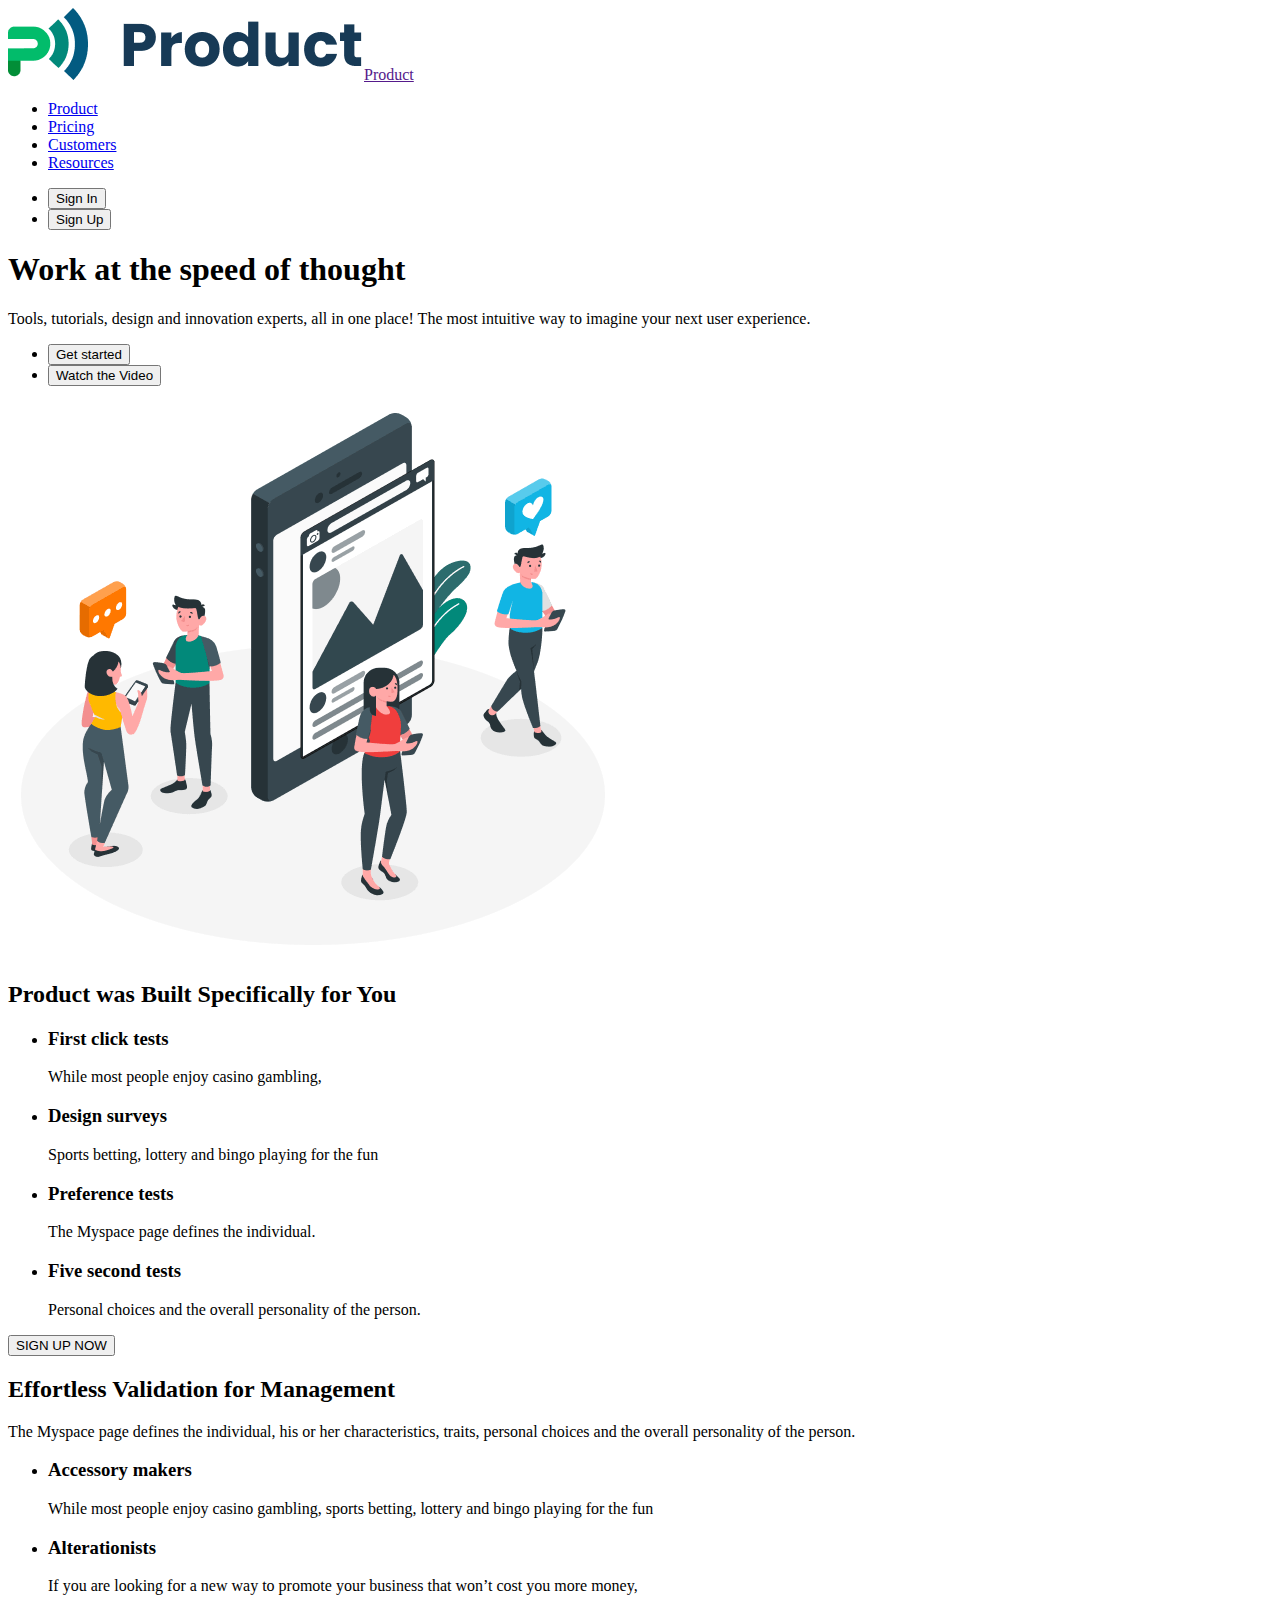
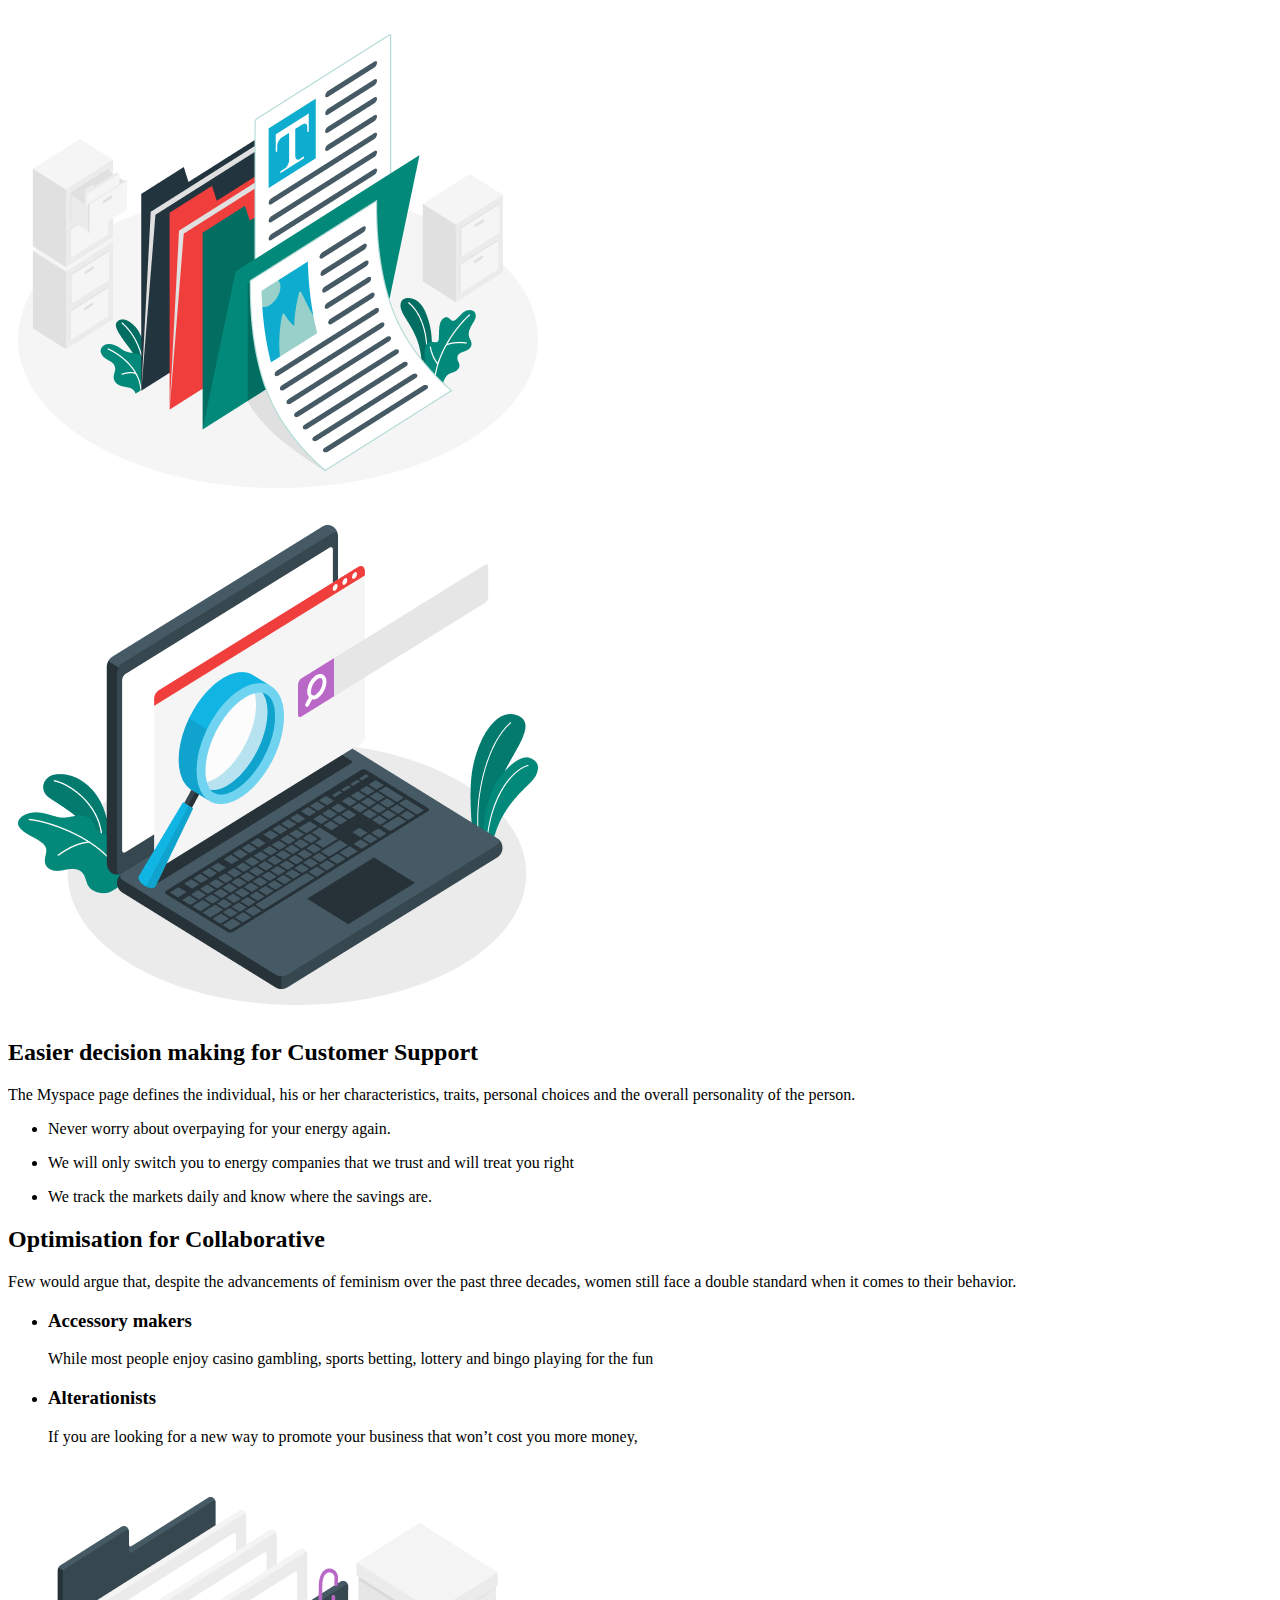
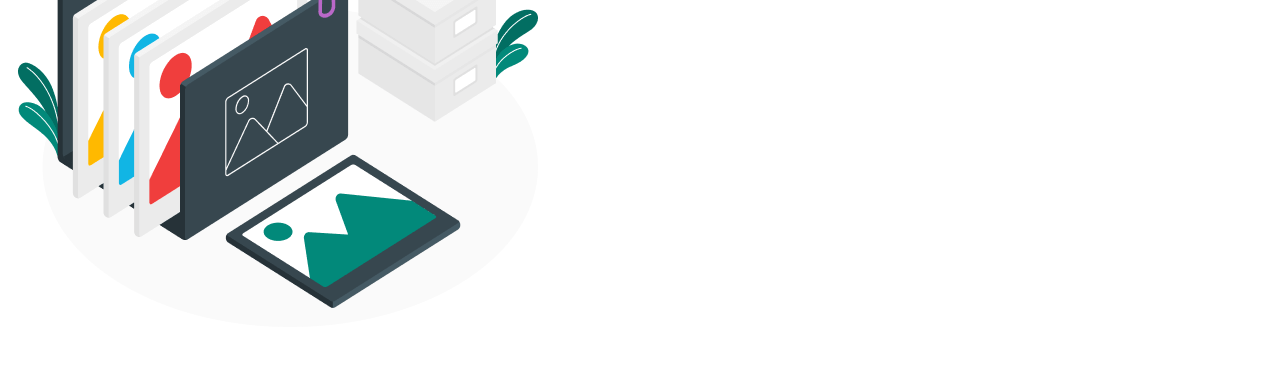
==== index.html @ 57fea986 "add index file" ====
<!DOCTYPE html>
<html lang="en">

<head>
    <meta charset="UTF-8">
    <meta name="viewport" content="width=device-width, initial-scale=1.0">
    <title>Businnes promition</title>
</head>

<body>

    <header>
        <nav>
            <a href=""><img src="./images/logo.png" alt="logo">Product</a>
            <ul>
                <li><a href="./index.html">Product</a></li>
                <li><a href="./pricing.html">Pricing</a></li>
                <li><a href="./customer.html">Customers</a></li>
                <li><a href="/">Resources</a></li>
            </ul>
        </nav>
        <ul>
            <li><button type="button">Sign In</button></li>
            <li><button type="button">Sign Up</button></li>
        </ul>

    </header>
    <main>
        <section>
            <h1>Work at the speed of thought</h1>
            <p>Tools, tutorials, design and innovation experts, all in one place! The most intuitive way to imagine your
                next user experience.</p>
            <ul>
                <li><button type="button">Get started</button></li>
                <li><button>Watch the Video</button></li>
            </ul>
            <img src="./images/hero-img.png" alt="Hero">
        </section>
        <section>
            <h2>Product was Built Specifically for You</h2>
            <ul>
                <li>
                    <h3>First click tests</h3>
                    <p>While most people enjoy casino gambling,</p>
                </li>
                <li>
                    <h3>Design surveys</h3>
                    <p>Sports betting, lottery and bingo playing for the fun</p>
                </li>
                <li>
                    <h3>Preference tests</h3>
                    <p>The Myspace page defines the individual.</p>
                </li>
                <li>
                    <h3>Five second tests</h3>
                    <p>Personal choices and the overall personality of the person.</p>
                </li>
            </ul>
            <button type="button">SIGN UP NOW</button>
        </section>
        <section>
            <h2>Effortless Validation for Management</h2>
            <p>The Myspace page defines the individual, his or her characteristics, traits, personal choices and the
                overall personality of the person. </p>
            <ul>
                <li>
                    <h3>Accessory makers</h3>
                    <p>While most people enjoy casino gambling, sports betting, lottery and bingo playing for the fun
                    </p>
                </li>
                <li>
                    <h3>Alterationists</h3>
                    <p>If you are looking for a new way to promote your business that won’t cost you more money, </p>
                </li>
            </ul>
            <img src="./images/management-img.png" alt="Management">
        </section>
        <section>
            <img src="./images/support-img.png" alt="Customer support">
            <h2>Easier decision making for Customer Support</h2>
            <p>The Myspace page defines the individual, his or her characteristics, traits, personal choices and the
                overall
                personality of the person.</p>
            <ul>
                <li>
                    <p>Never worry about overpaying for your energy again.</p>
                </li>
                <li>
                    <p>We will only switch you to energy companies that we trust and will treat you right</p>
                </li>
                <li>
                    <p>We track the markets daily and know where the savings are.</p>
                </li>
            </ul>
        </section>
        <section>
            <h2>Optimisation for Collaborative</h2>
            <p>Few would argue that, despite the advancements of feminism over the past three decades, women still face
                a double
                standard when it comes to their behavior.</p>
            <ul>
                <li>
                    <h3>Accessory makers</h3>
                    <p>While most people enjoy casino gambling, sports betting, lottery and bingo playing for the fun
                    </p>
                </li>
                <li>
                    <h3>Alterationists</h3>
                    <p>If you are looking for a new way to promote your business that won’t cost you more money,</p>
                </li>
            </ul>
            <img src="./images/collaboration-img.png" alt="Collaborative">
        </section>
    </main>
    <footer></footer>
</body>

</html>
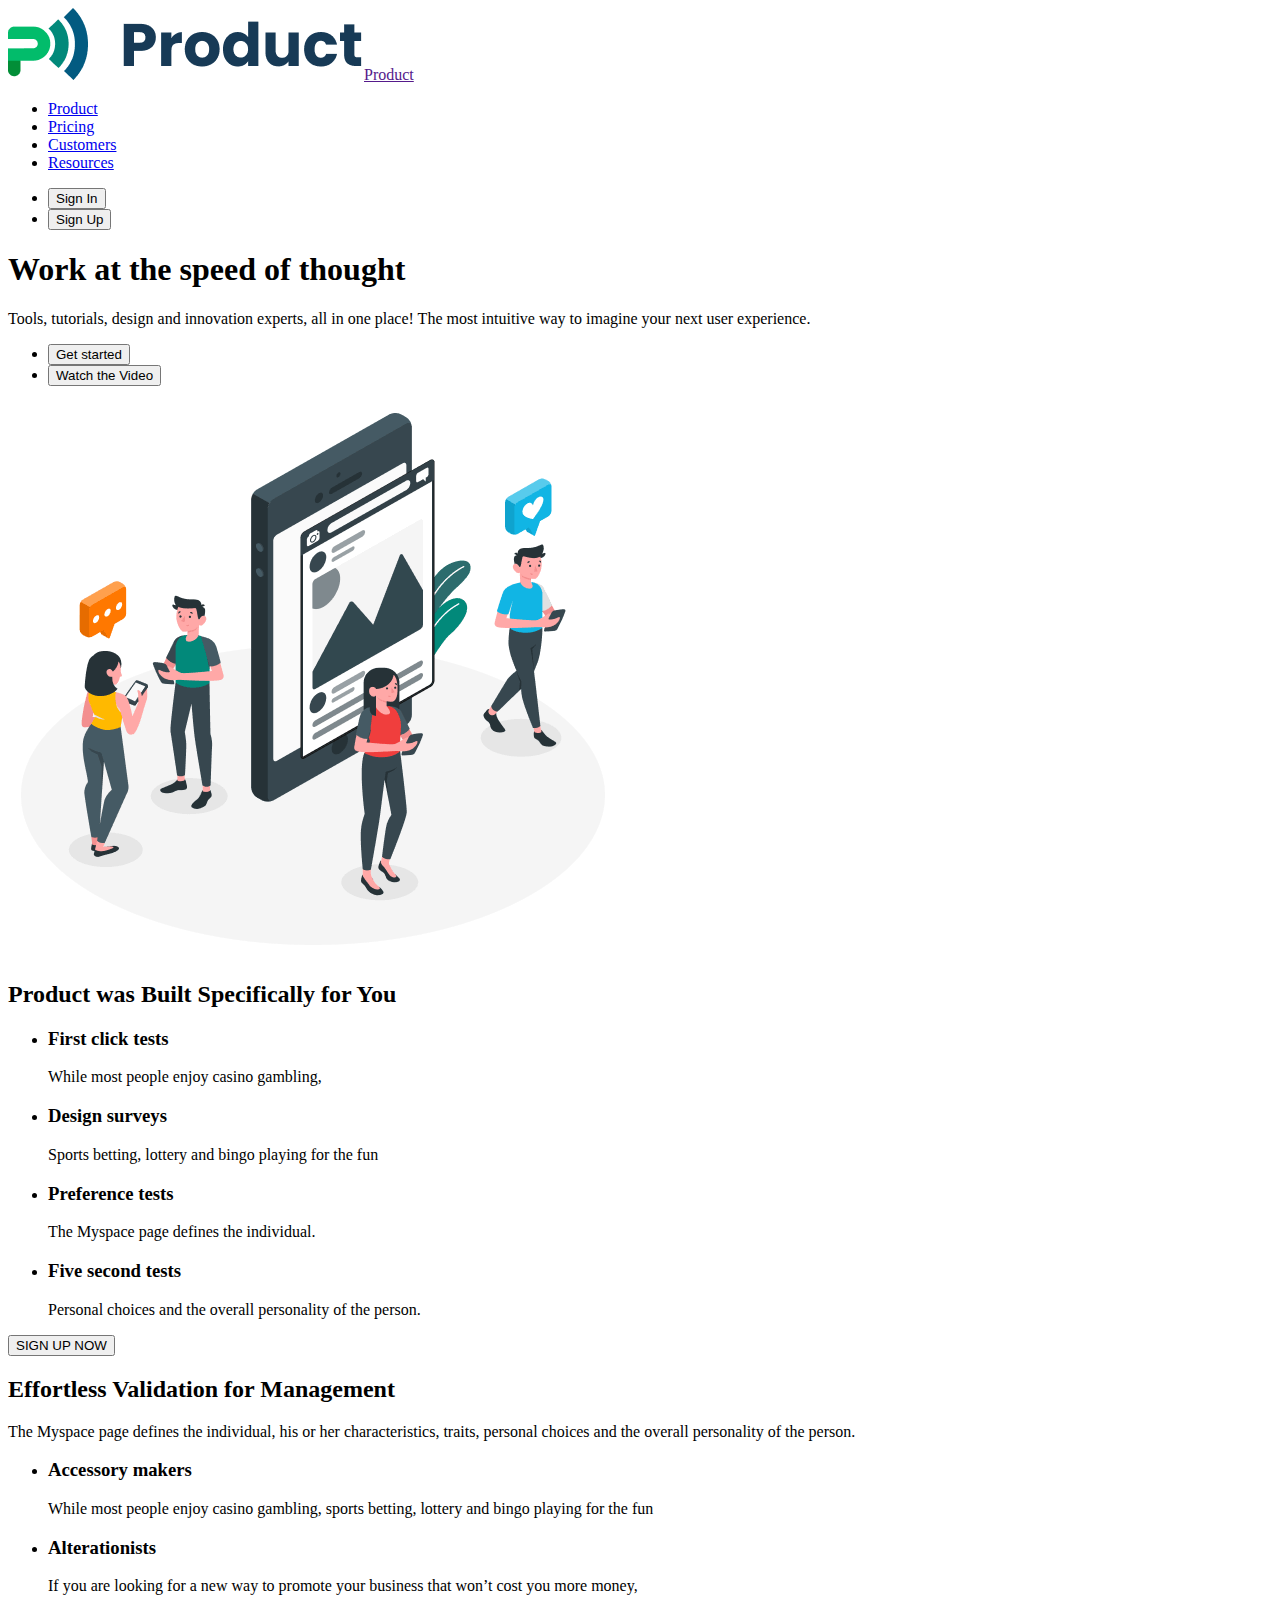
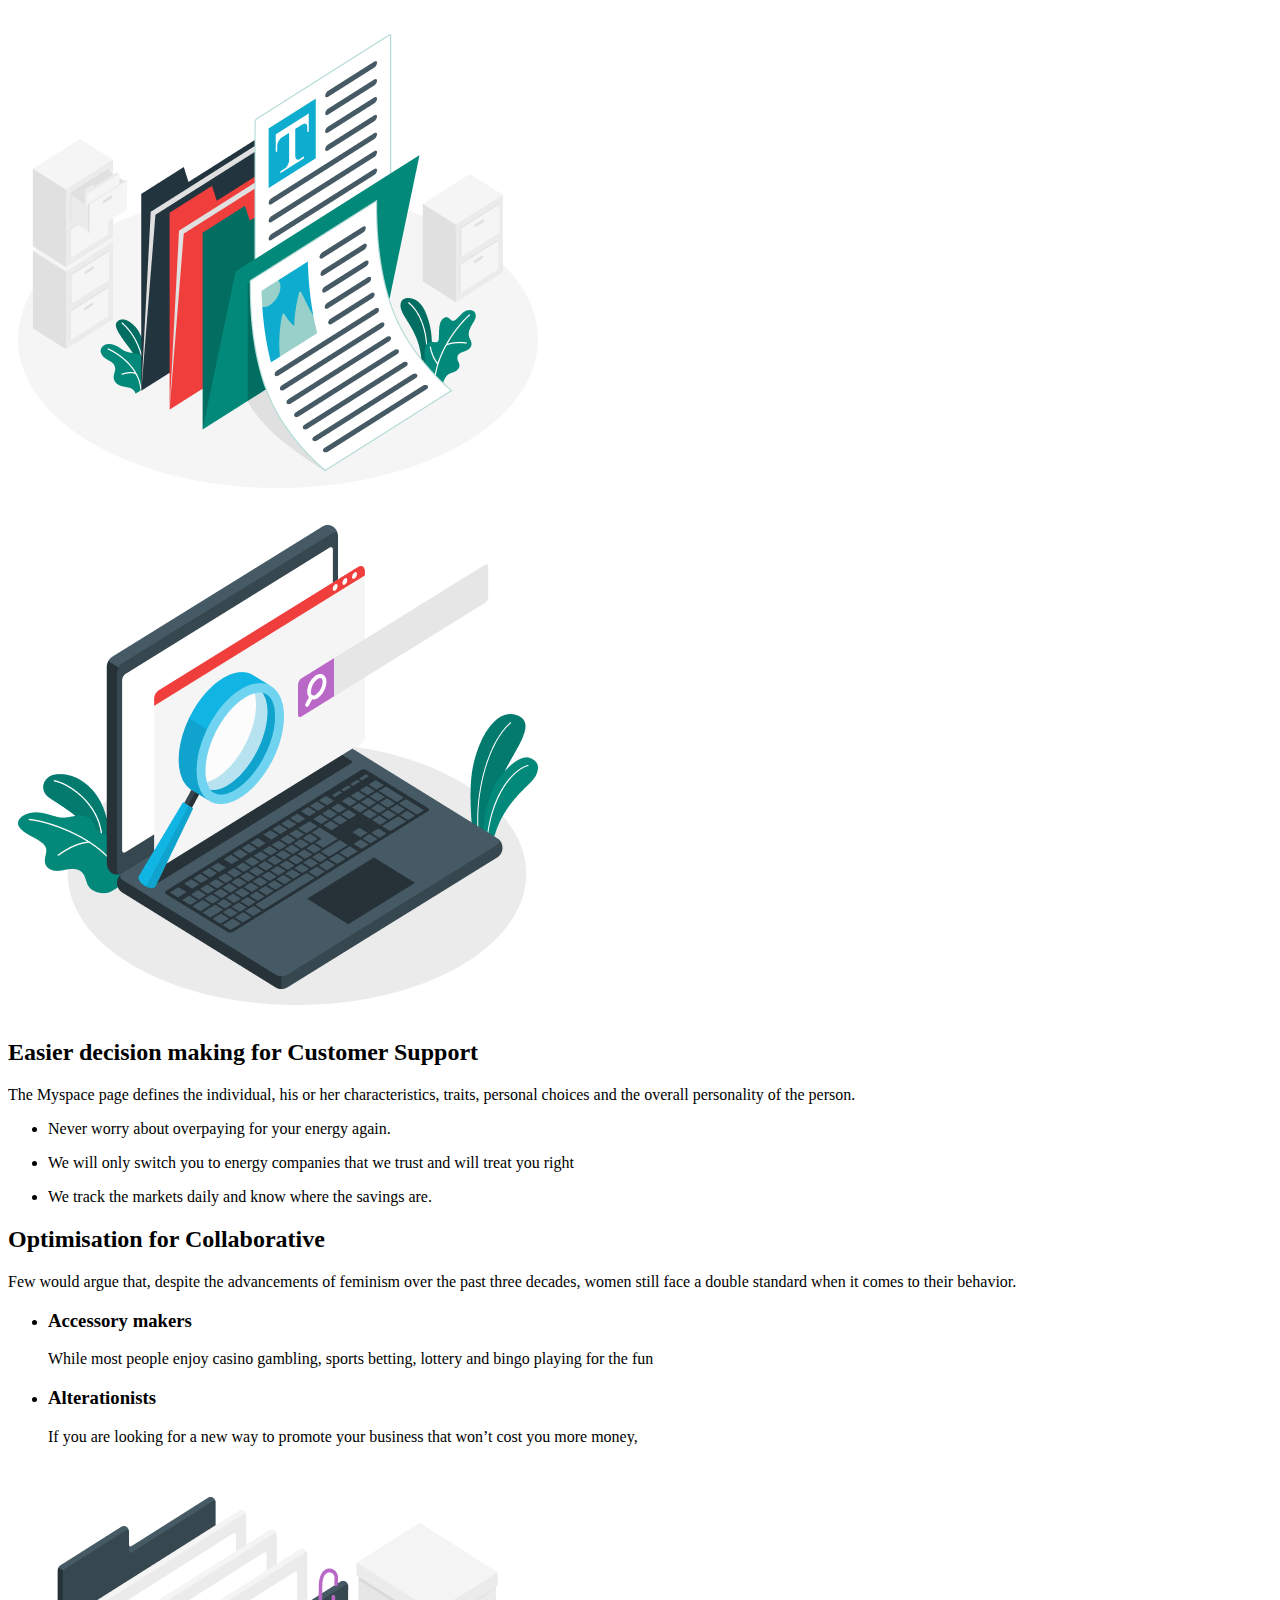
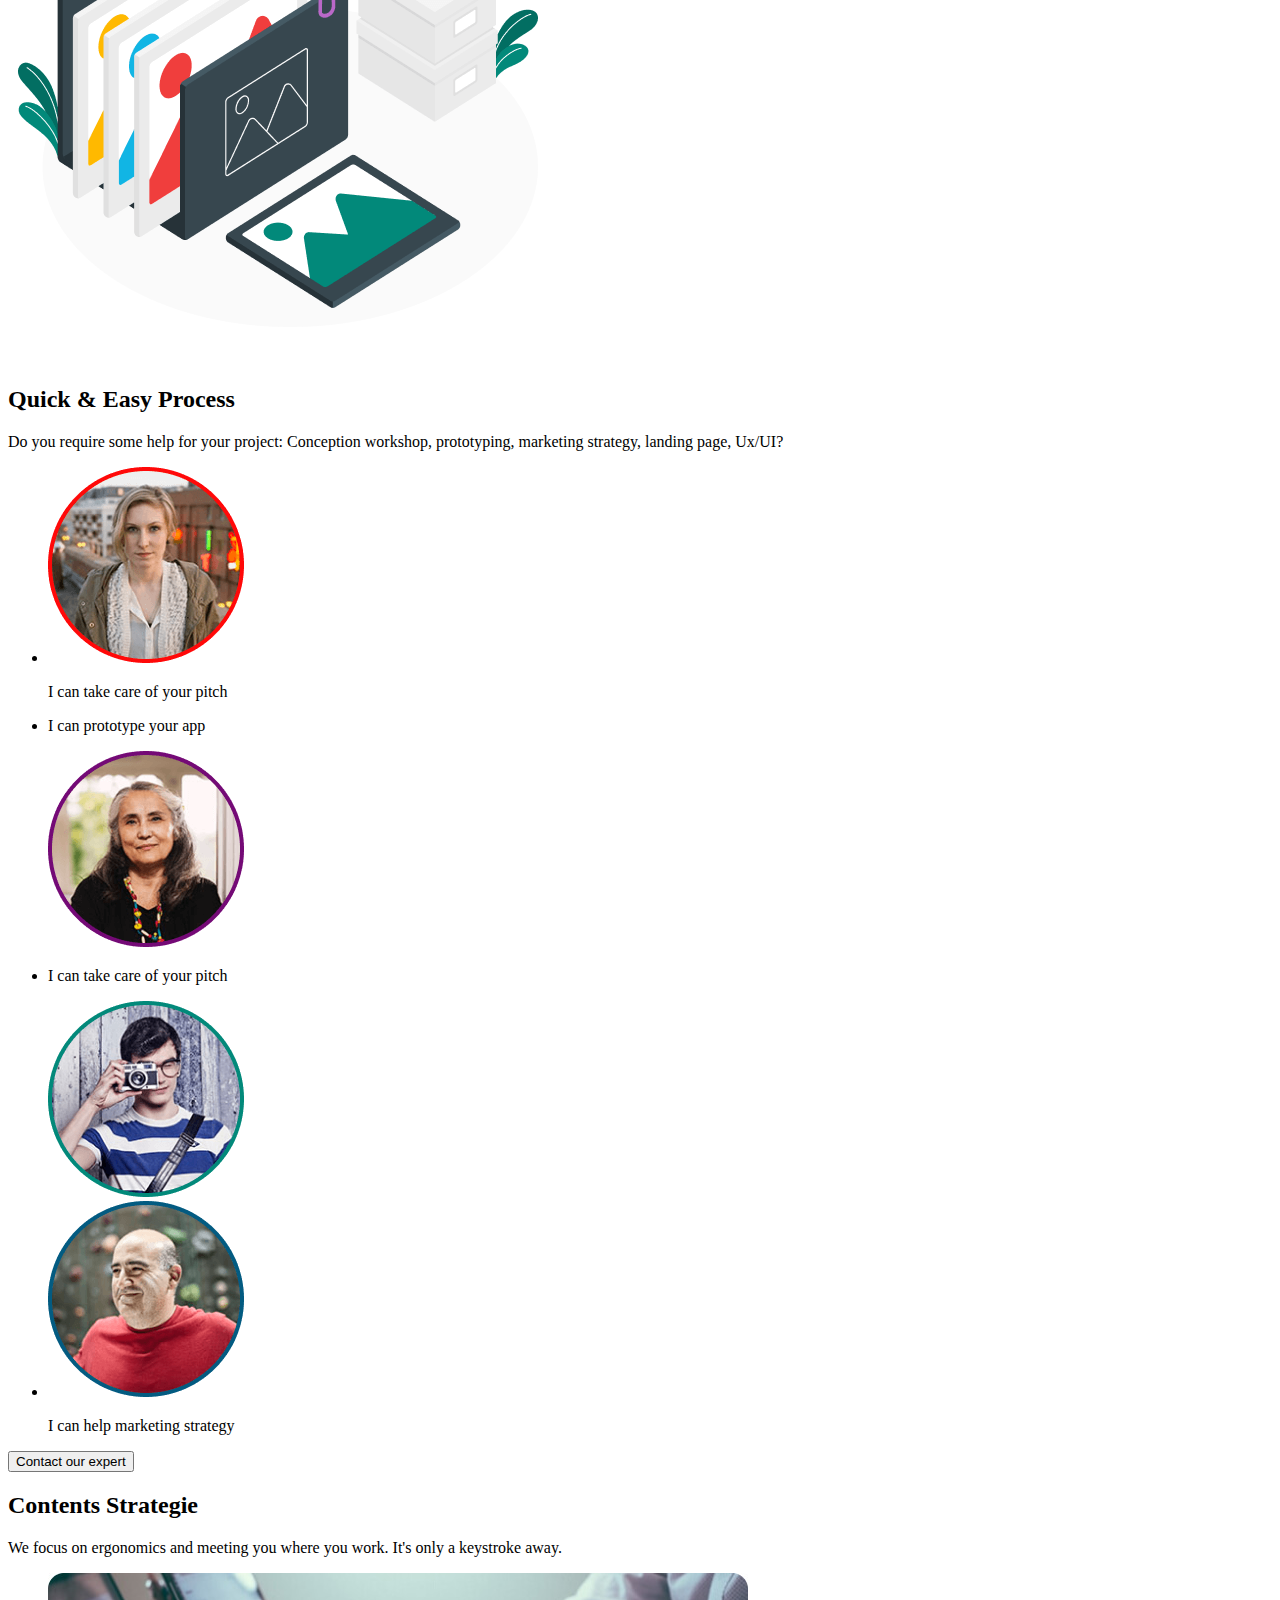
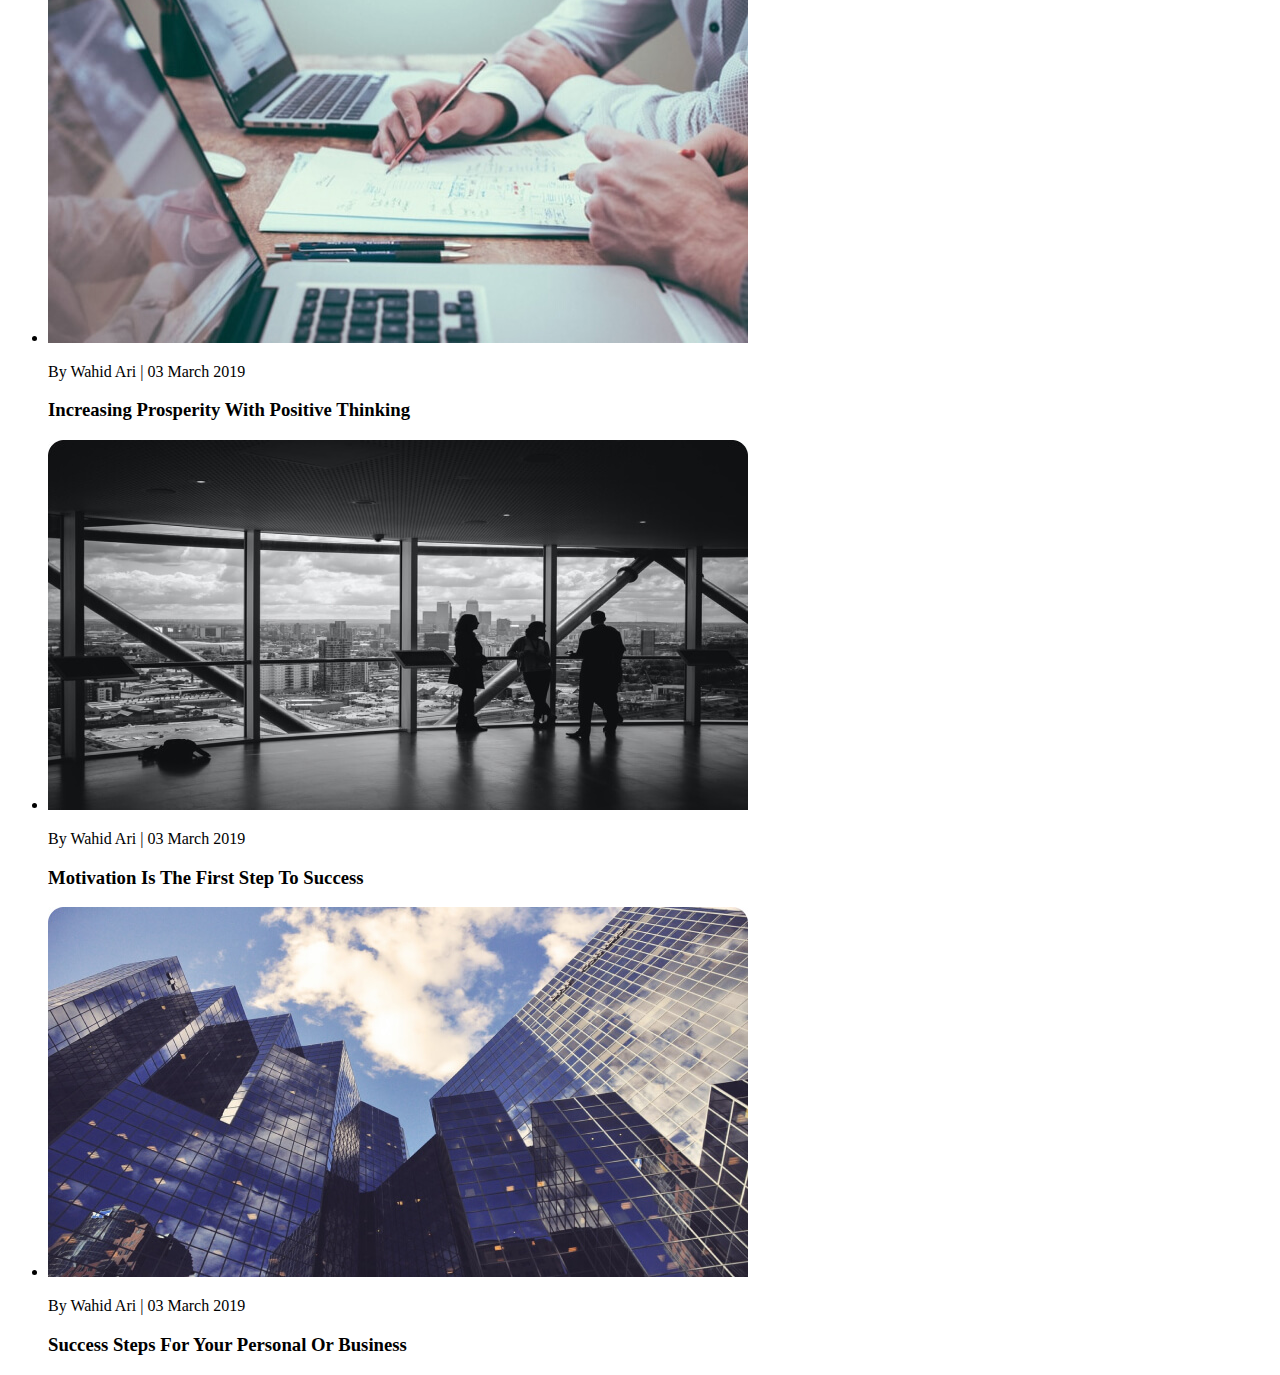
==== commit 070c23ba: "add index file" ====
--- a/index.html
+++ b/index.html
@@ -111,6 +111,52 @@
             </ul>
             <img src="./images/collaboration-img.png" alt="Collaborative">
         </section>
+        <section>
+            <h2>Quick & Easy Process</h2>
+            <p>Do you require some help for your project: Conception workshop,
+                prototyping, marketing strategy, landing page, Ux/UI?</p>
+            <ul>
+                <li>
+                    <img src="./images/avatar.png" alt="avatar">
+                    <p>I can take care of your pitch</p>
+                </li>
+                <li>
+                    <p>I can prototype your app</p>
+                    <img src="./images/avatar2.png" alt="avatar2">
+                </li>
+                <li>
+                    <p>I can take care of your pitch</p>
+                    <img src="./images/avatar3.png" alt="avatar3">
+                </li>
+                <li>
+                    <img src="./images/avatar4.png" alt="avatar4">
+                    <p>I can help marketing strategy</p>
+                </li>
+            </ul>
+            <button type="button">Contact our expert</button>
+        </section>
+        <section>
+            <h2>Contents Strategie</h2>
+            <p>We focus on ergonomics and meeting you where you work. It's only a keystroke away.</p>
+            <ul>
+                <li>
+                    <img src="./images/new-1.jpg" alt="Computer">
+                    <p>By Wahid Ari | 03 March 2019</p>
+                    <h3>Increasing Prosperity With Positive Thinking</h3>
+                </li>
+                <li>
+                    <img src="./images/new-2.jpg" alt="Panorama">
+                    <p>By Wahid Ari | 03 March 2019</p>
+                    <h3>Motivation Is The First Step To Success</h3>
+                </li>
+                <li>
+                    <img src="./images/new-3.jpg" alt="Building">
+                    <p>By Wahid Ari | 03 March 2019</p>
+                    <h3>Success Steps For Your Personal Or Business</h3>
+                </li>
+            </ul>
+        </section>
+
     </main>
     <footer></footer>
 </body>
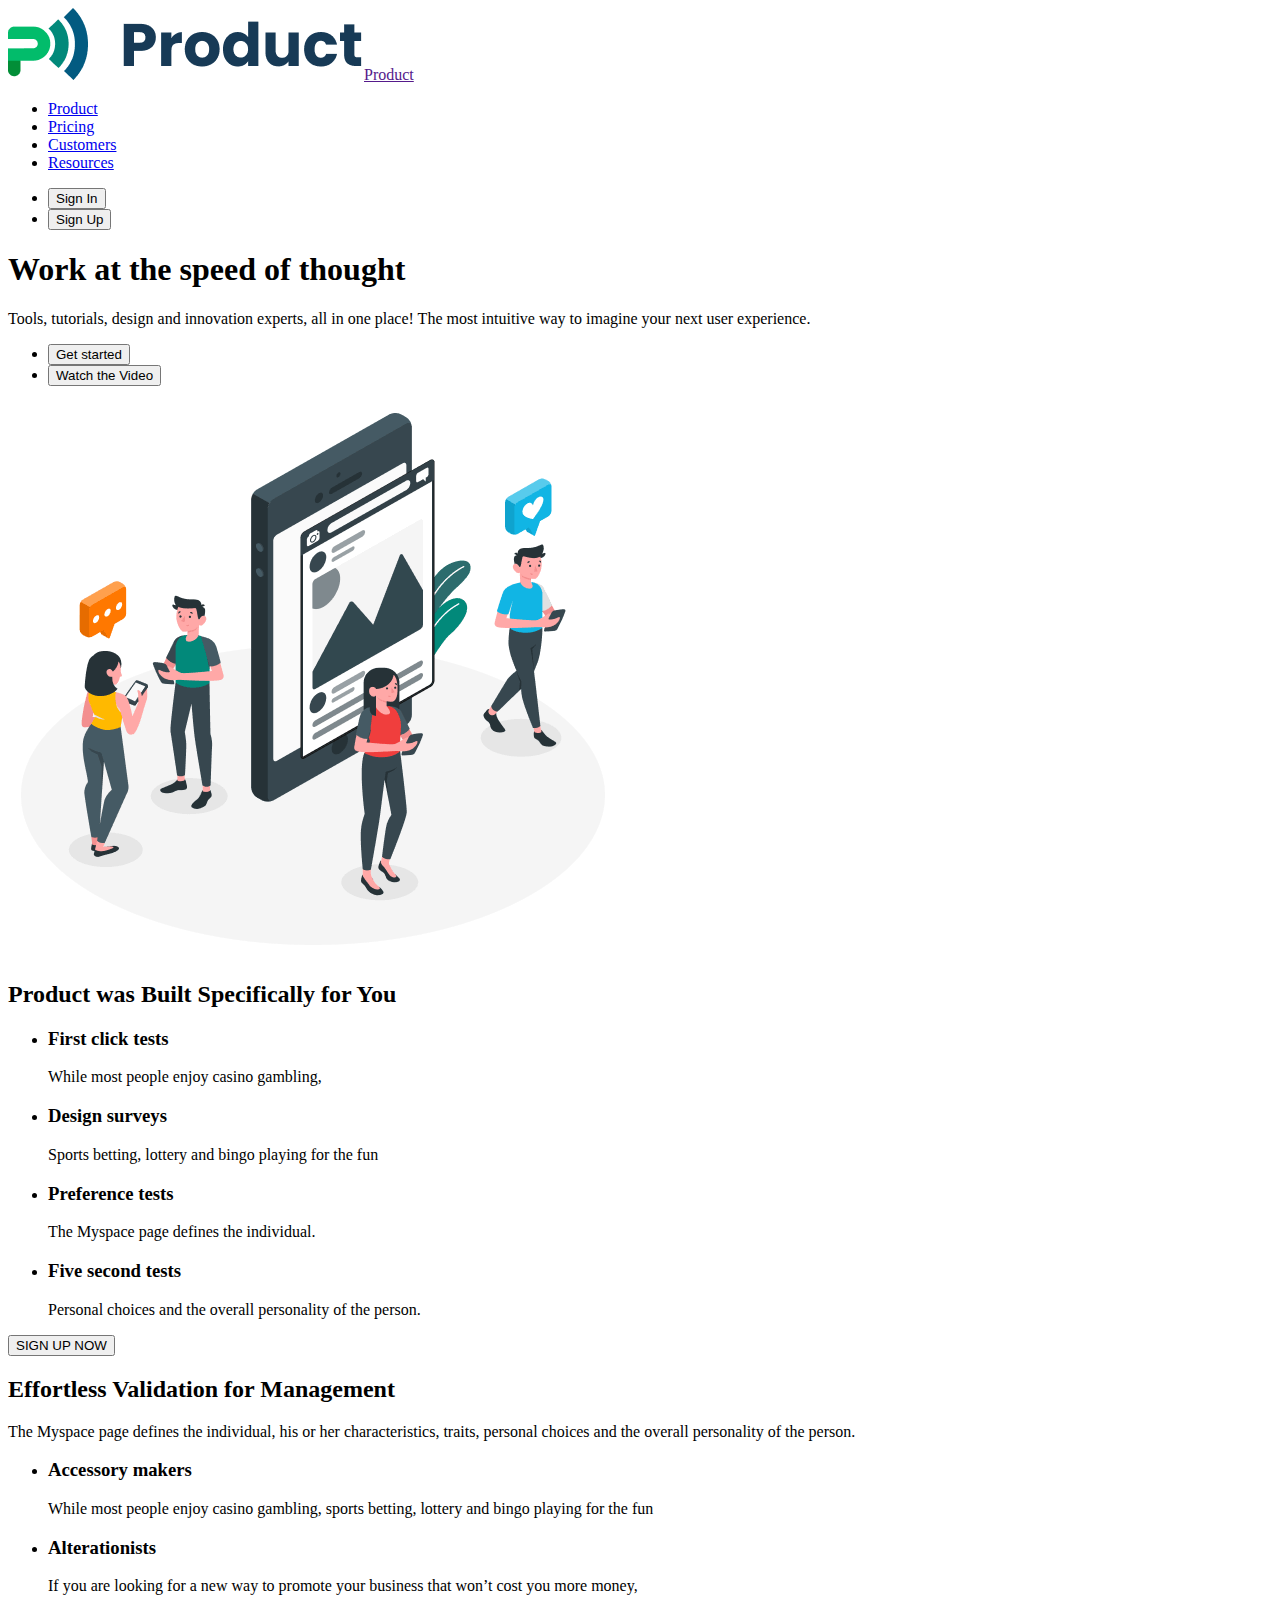
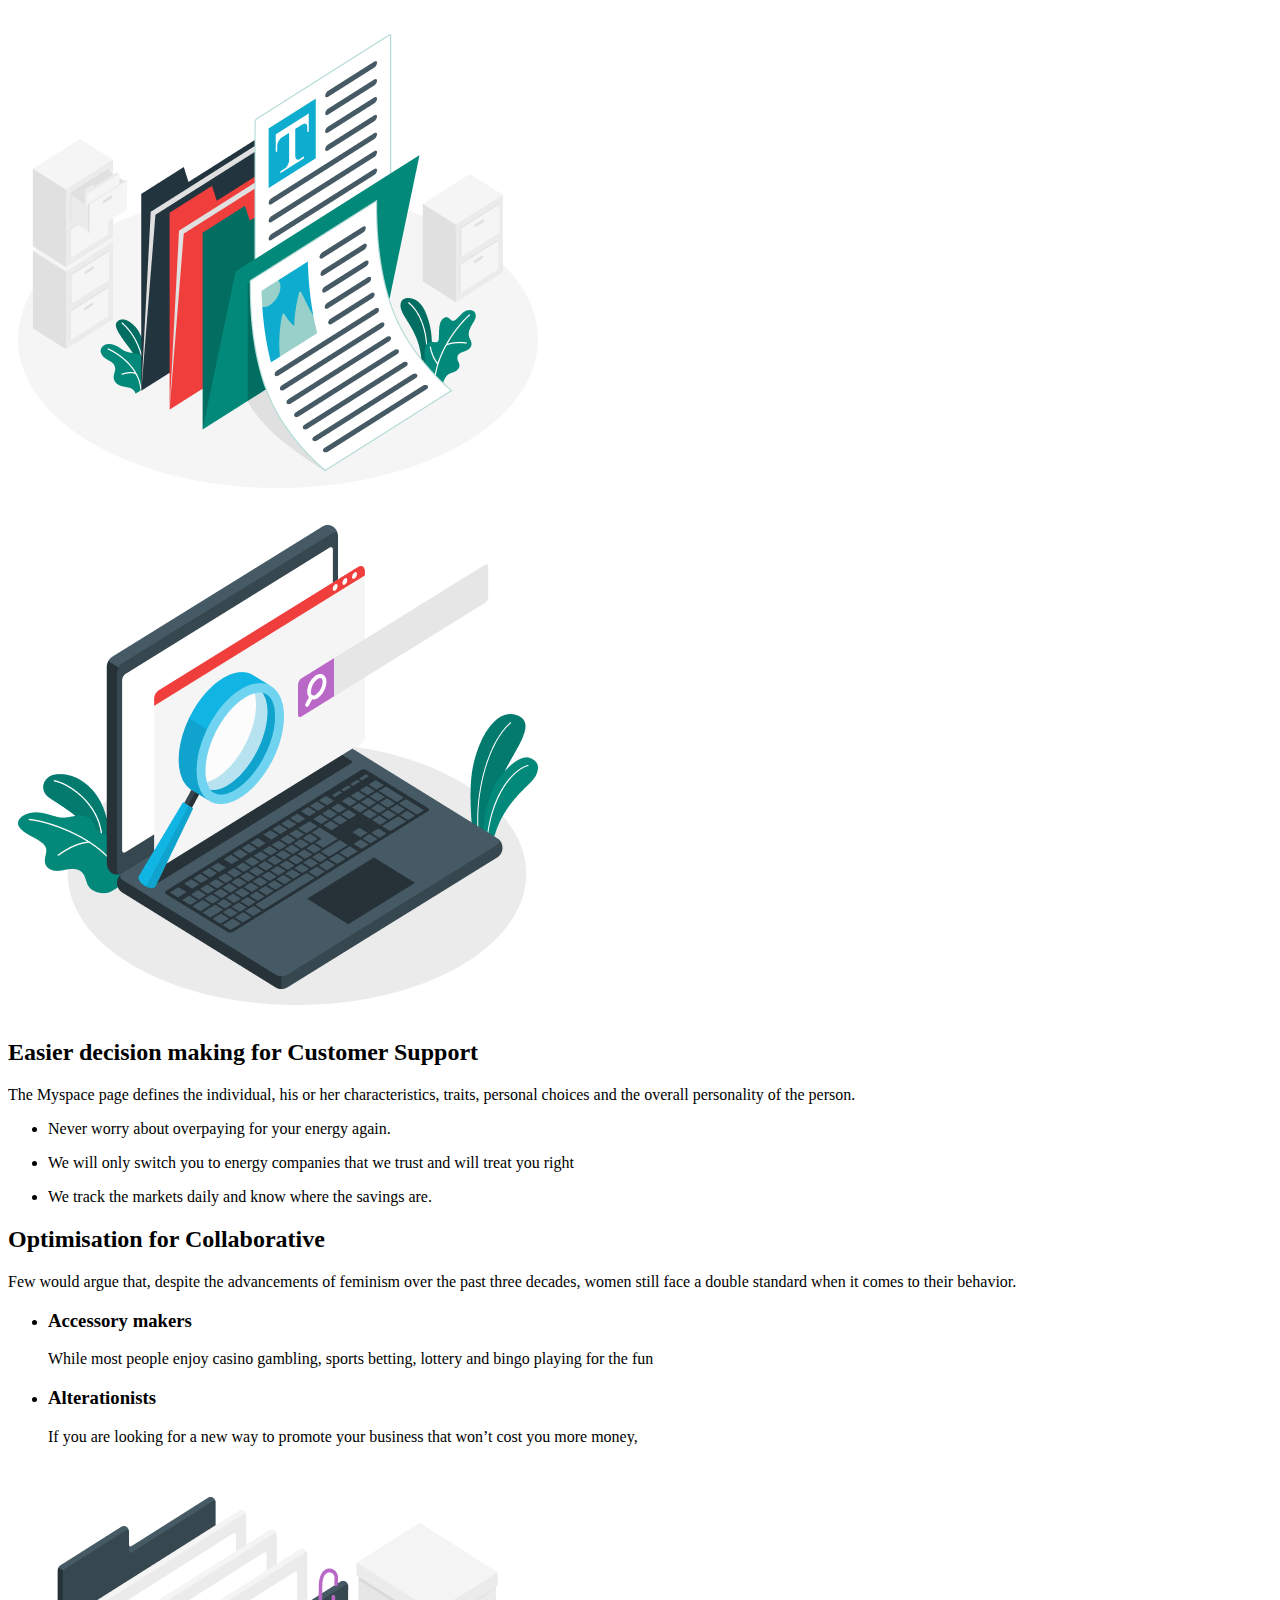
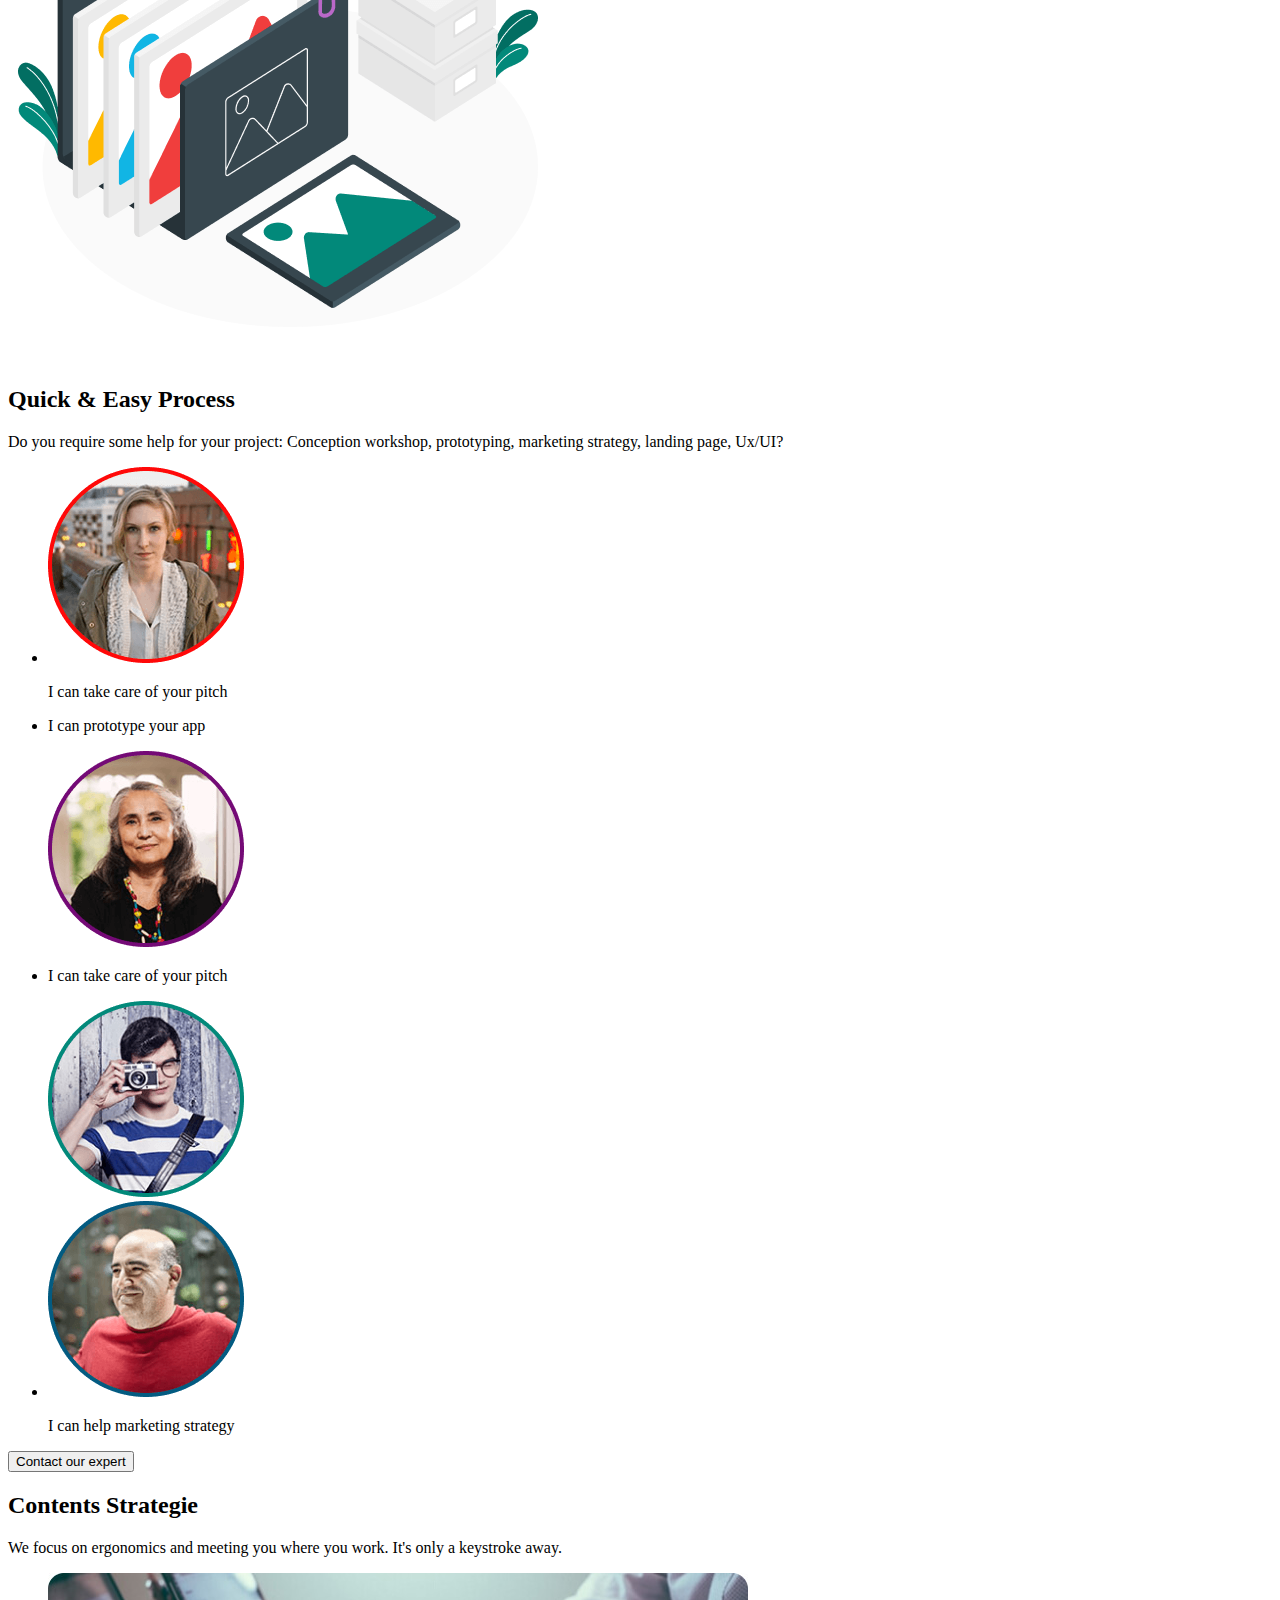
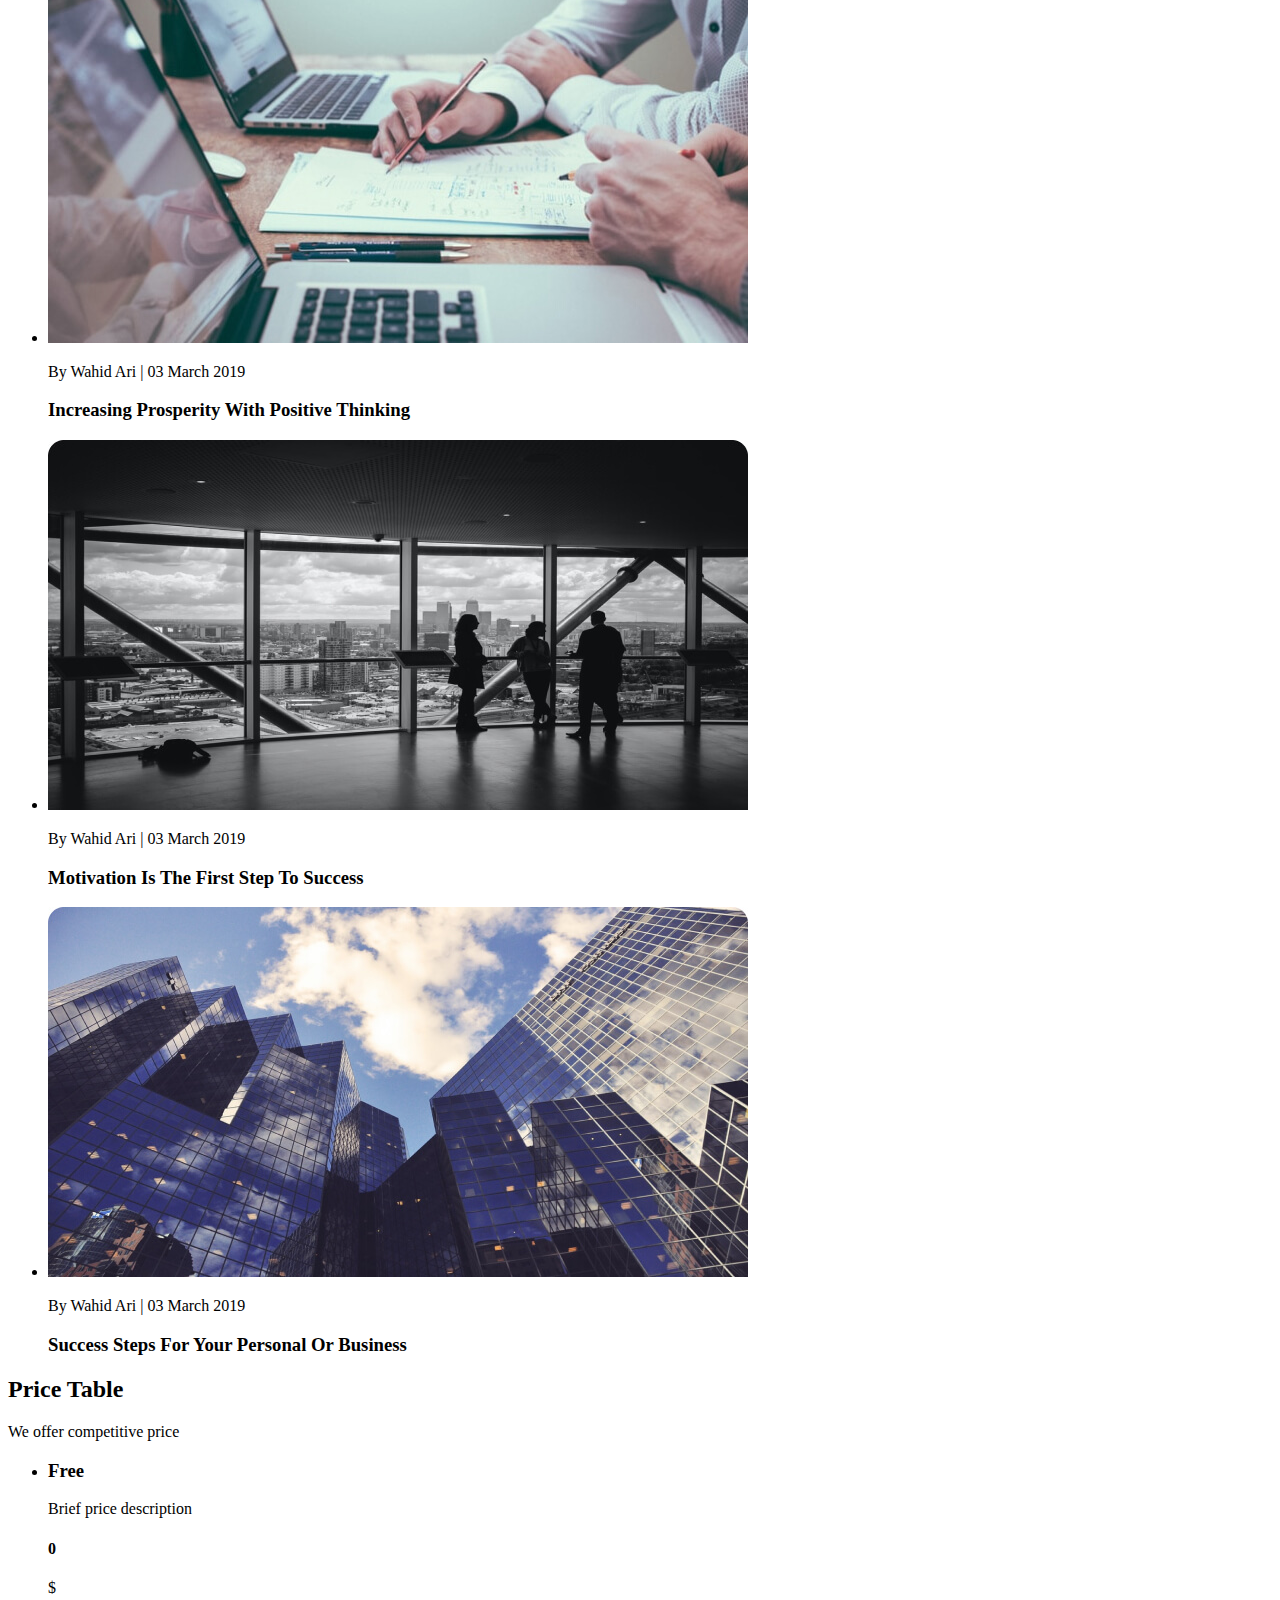
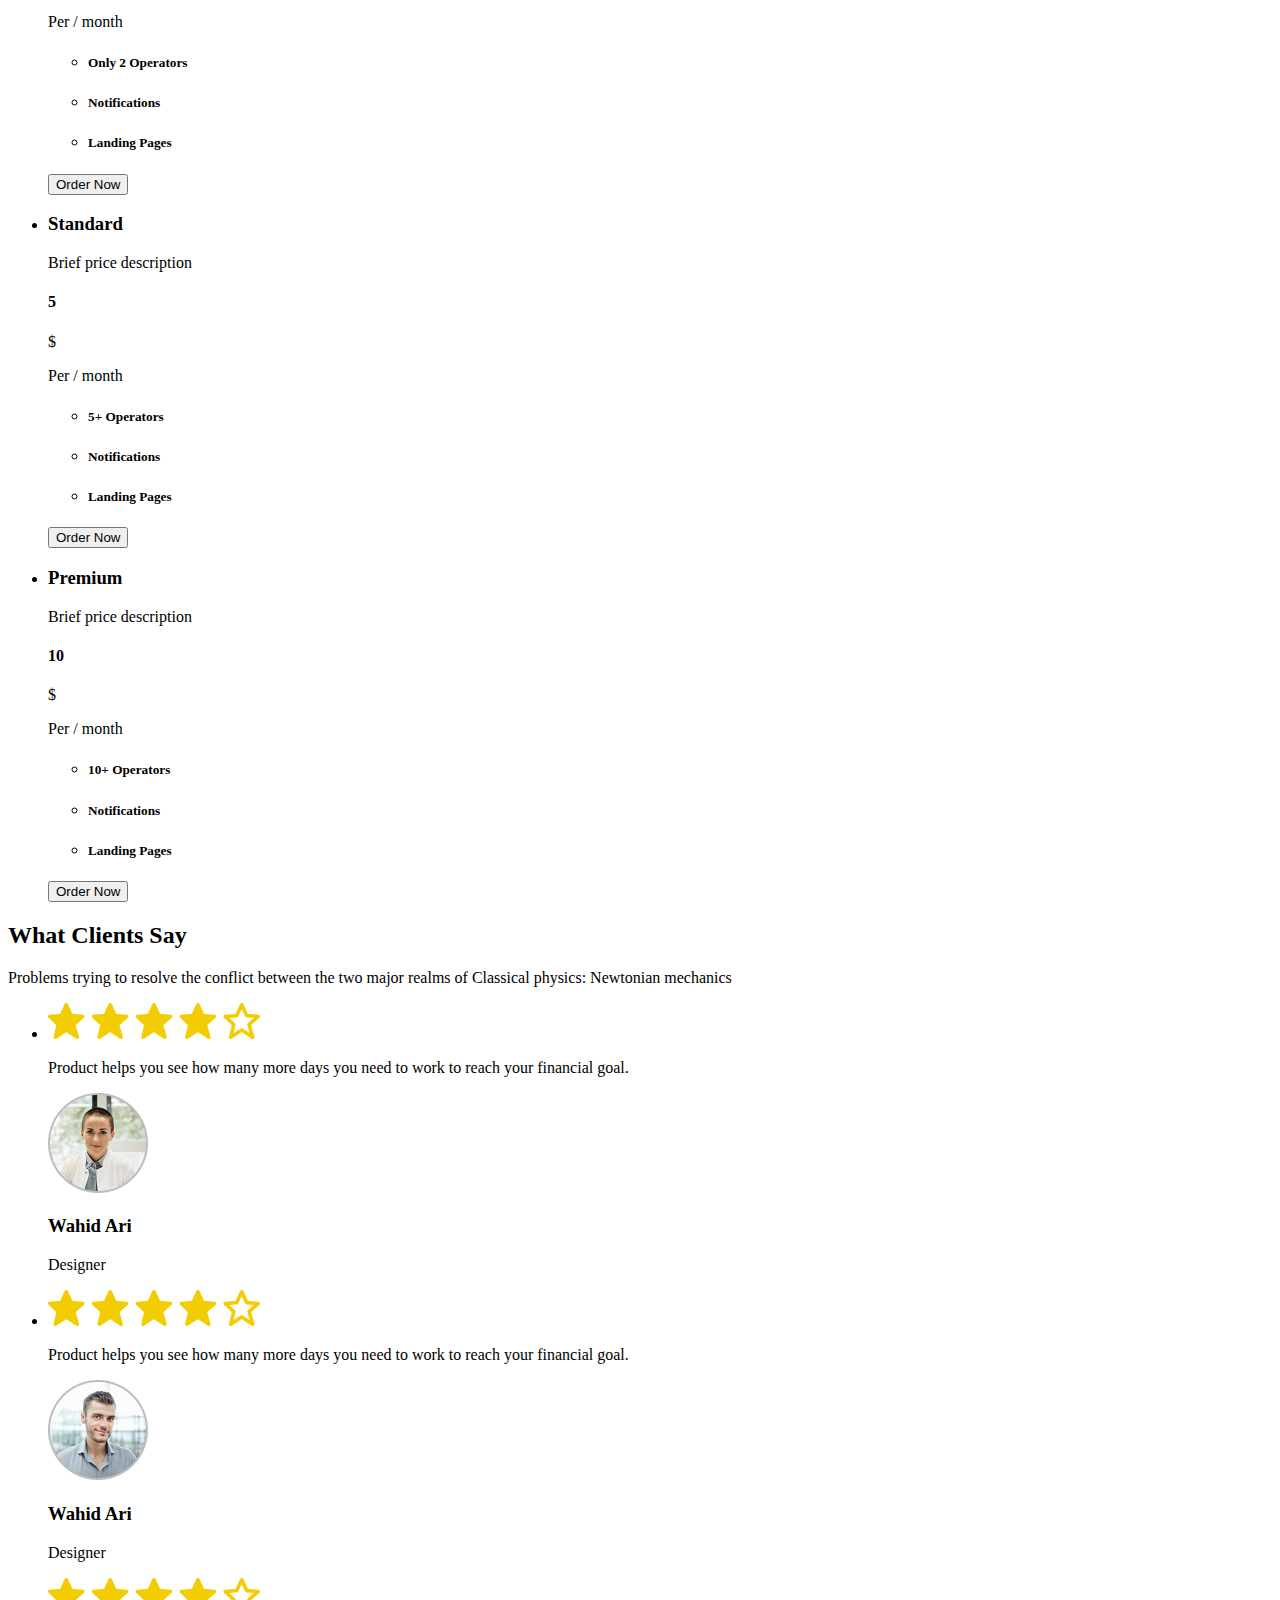
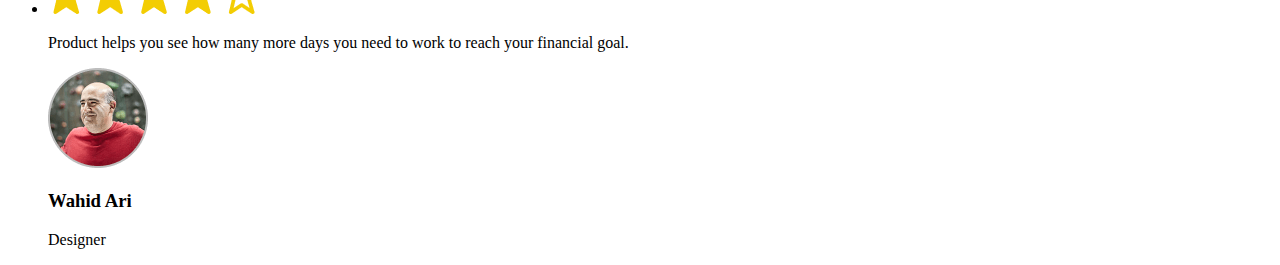
==== commit 2f283c65: "add index file" ====
--- a/index.html
+++ b/index.html
@@ -156,7 +156,103 @@
                 </li>
             </ul>
         </section>
-
+        <section>
+            <h2>Price Table</h2>
+            <p>We offer competitive price</p>
+            <ul>
+                <li>
+                    <h3>Free</h3>
+                    <p>Brief price description</p>
+                    <h4>0</h4>
+                    <p>$</p>
+                    <p>Per / month</p>
+                    <ul>
+                        <li>
+                            <h5>Only 2 Operators</h5>
+                        </li>
+                        <li>
+                            <h5>Notifications</h5>
+                        </li>
+                        <li>
+                            <h5>Landing Pages</h5>
+                        </li>
+                    </ul>
+                    <button type="button">Order Now</button>
+                </li>
+                <li>
+                    <h3>Standard</h3>
+                    <p>Brief price description</p>
+                    <h4>5</h4>
+                    <p>$</p>
+                    <p>Per / month</p>
+                    <ul>
+                        <li>
+                            <h5>5+ Operators</h5>
+                        </li>
+                        <li>
+                            <h5>Notifications</h5>
+                        </li>
+                        <li>
+                            <h5>Landing Pages</h5>
+                        </li>
+                    </ul>
+                    <button type="button">Order Now</button>
+                </li>
+                <li>
+                    <h3>Premium</h3>
+                    <p>Brief price description</p>
+                    <h4>10</h4>
+                    <p>$</p>
+                    <p>Per / month</p>
+                    <ul>
+                        <li>
+                            <h5>10+ Operators</h5>
+                        </li>
+                        <li>
+                            <h5>Notifications</h5>
+                        </li>
+                        <li>
+                            <h5>Landing Pages</h5>
+                        </li>
+                    </ul>
+                    <button type="button">Order Now</button>
+                </li>
+            </ul>
+        </section>
+        <section>
+            <h2>What Clients Say </h2>
+            <p>Problems trying to resolve the conflict between the two major realms of Classical physics: Newtonian
+                mechanics</p>
+            <ul>
+                <li>
+                    <img src="./images/Group 204.png" alt="Star">
+                    <p>Product helps you see how many
+                        more days you need to work to
+                        reach your financial goal.</p>
+                    <img src="./images/Ellipse.png" alt="Wahid Ari">
+                    <h3>Wahid Ari</h3>
+                    <p>Designer</p>
+                </li>
+                <li>
+                    <img src="./images/Group 204-1.png" alt="Star">
+                    <p>Product helps you see how many
+                        more days you need to work to
+                        reach your financial goal.</p>
+                    <img src="./images/Ellipse-2.png" alt="Wahid Ari">
+                    <h3>Wahid Ari</h3>
+                    <p>Designer</p>
+                </li>
+                <li>
+                    <img src="./images/Group 204-2.png" alt="Star">
+                    <p>Product helps you see how many
+                        more days you need to work to
+                        reach your financial goal.</p>
+                    <img src="./images/Ellipse-3.png" alt="Wahid Ari">
+                    <h3>Wahid Ari</h3>
+                    <p>Designer</p>
+                </li>
+            </ul>
+        </section>
     </main>
     <footer></footer>
 </body>
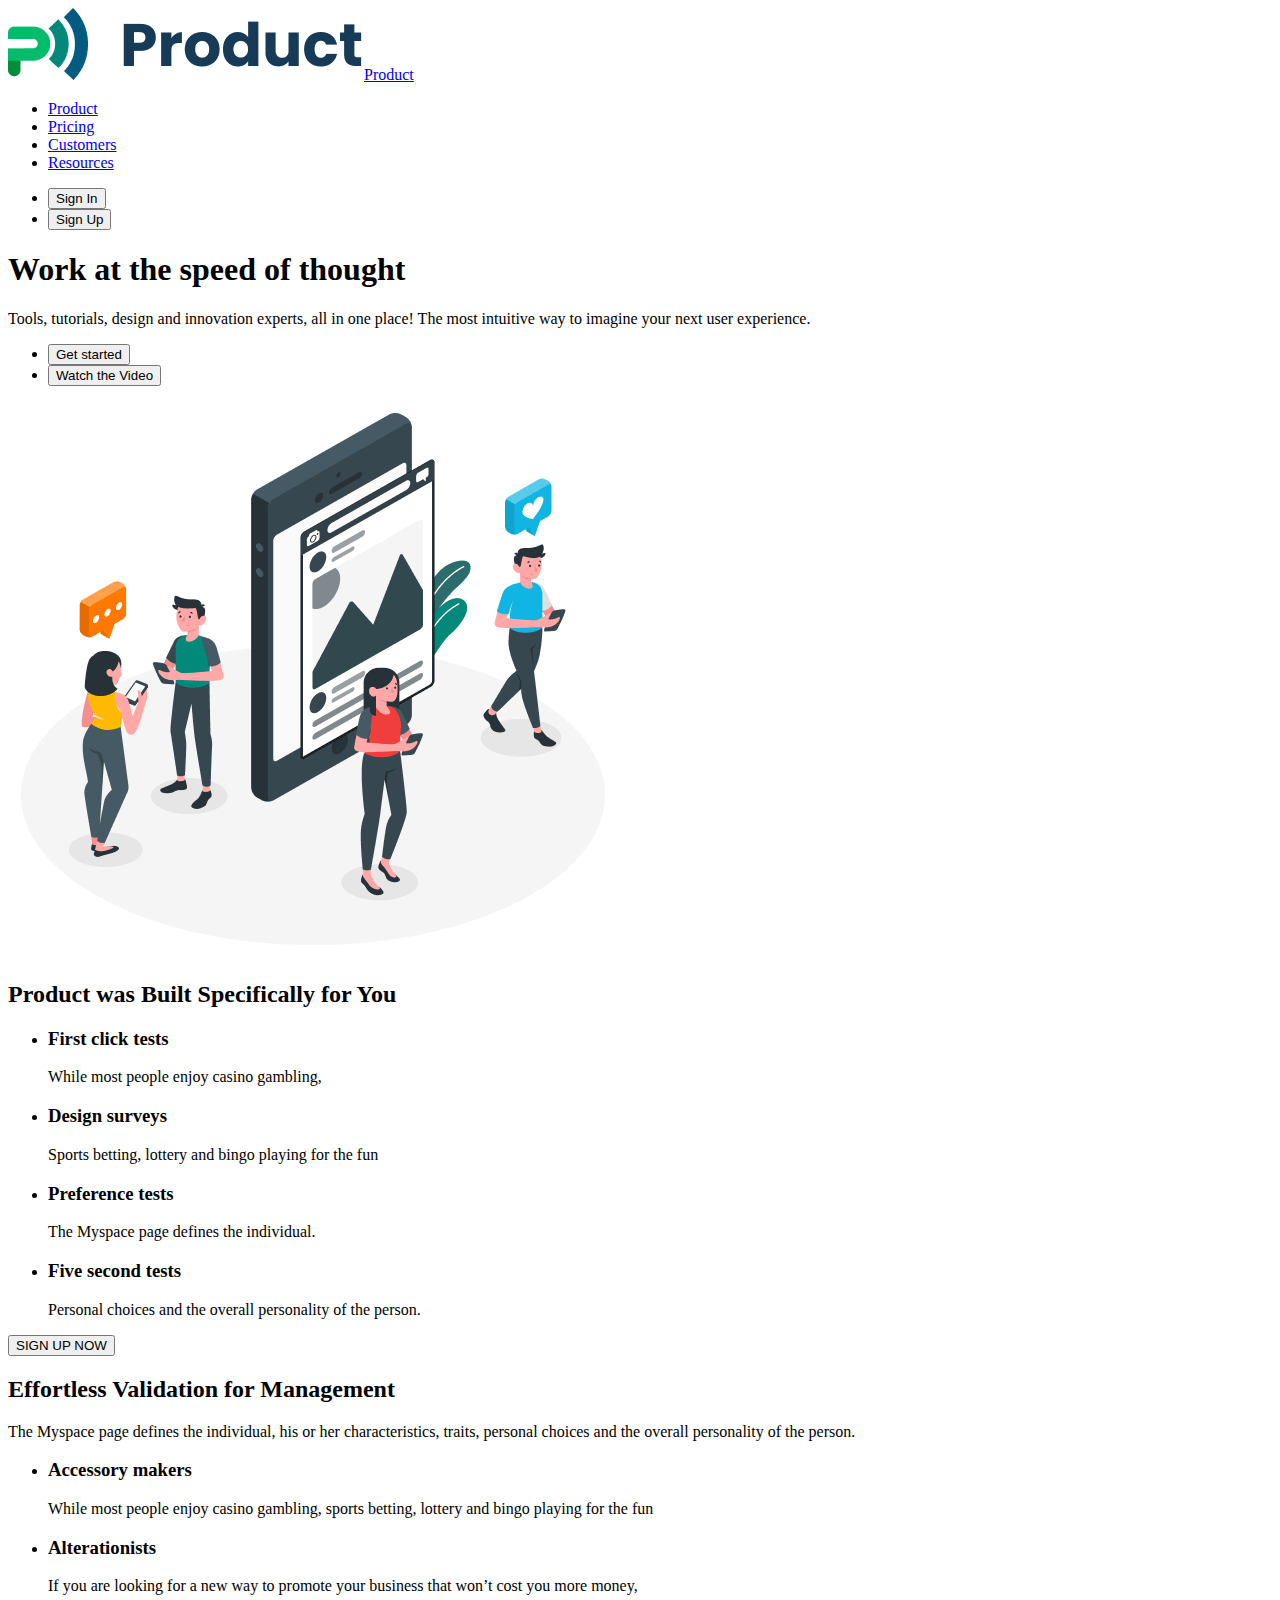
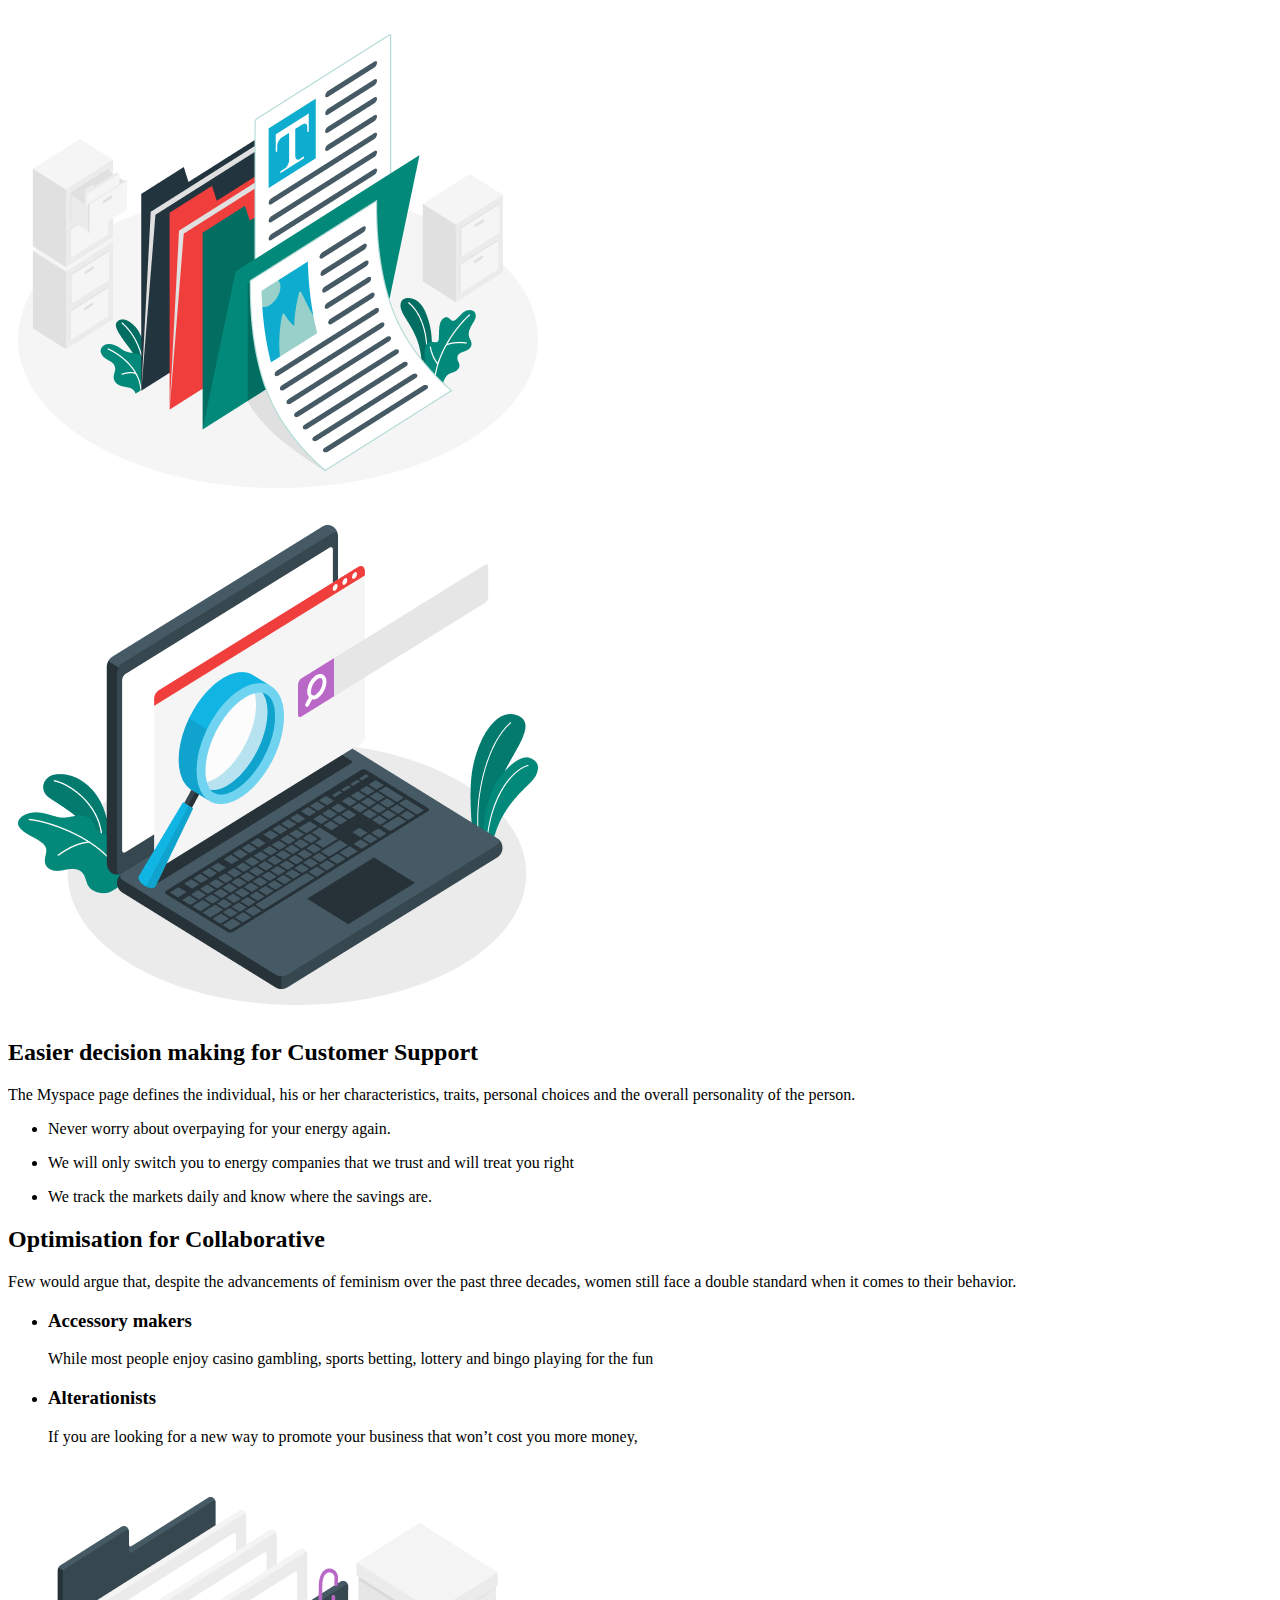
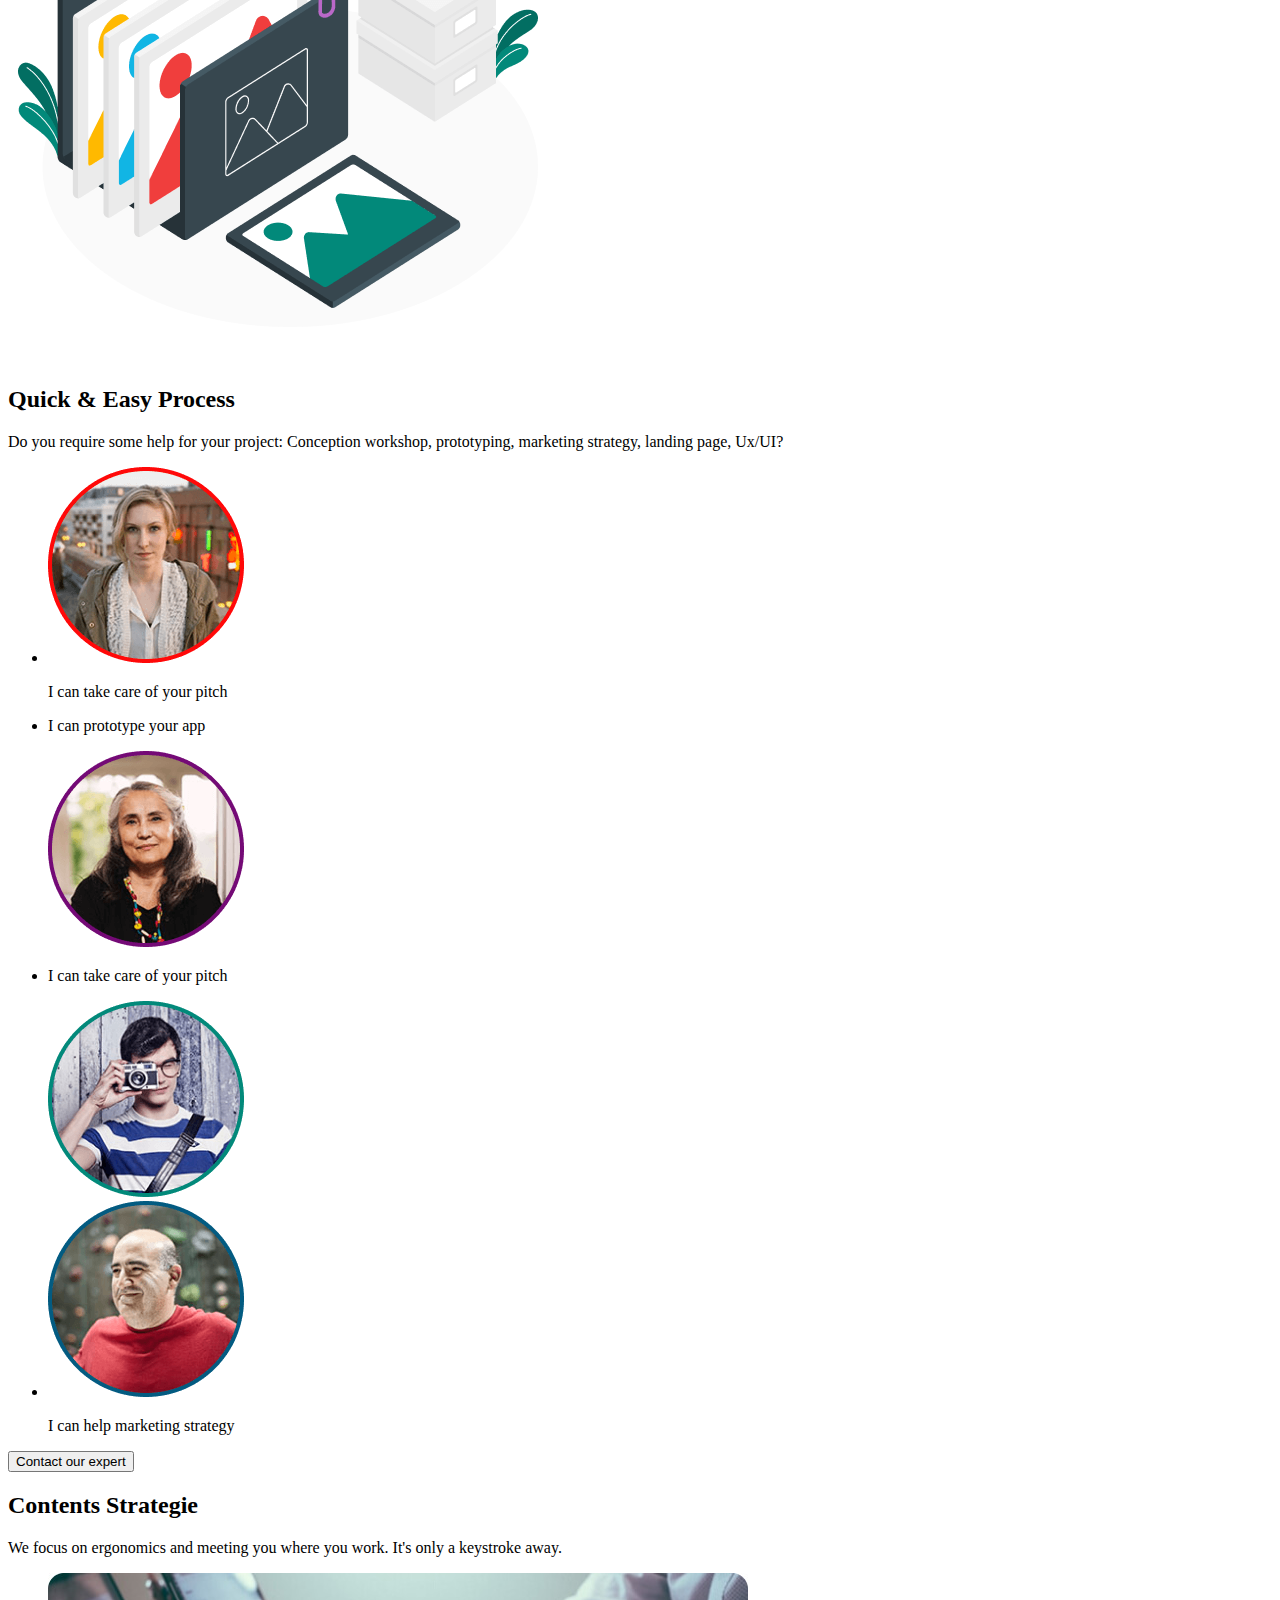
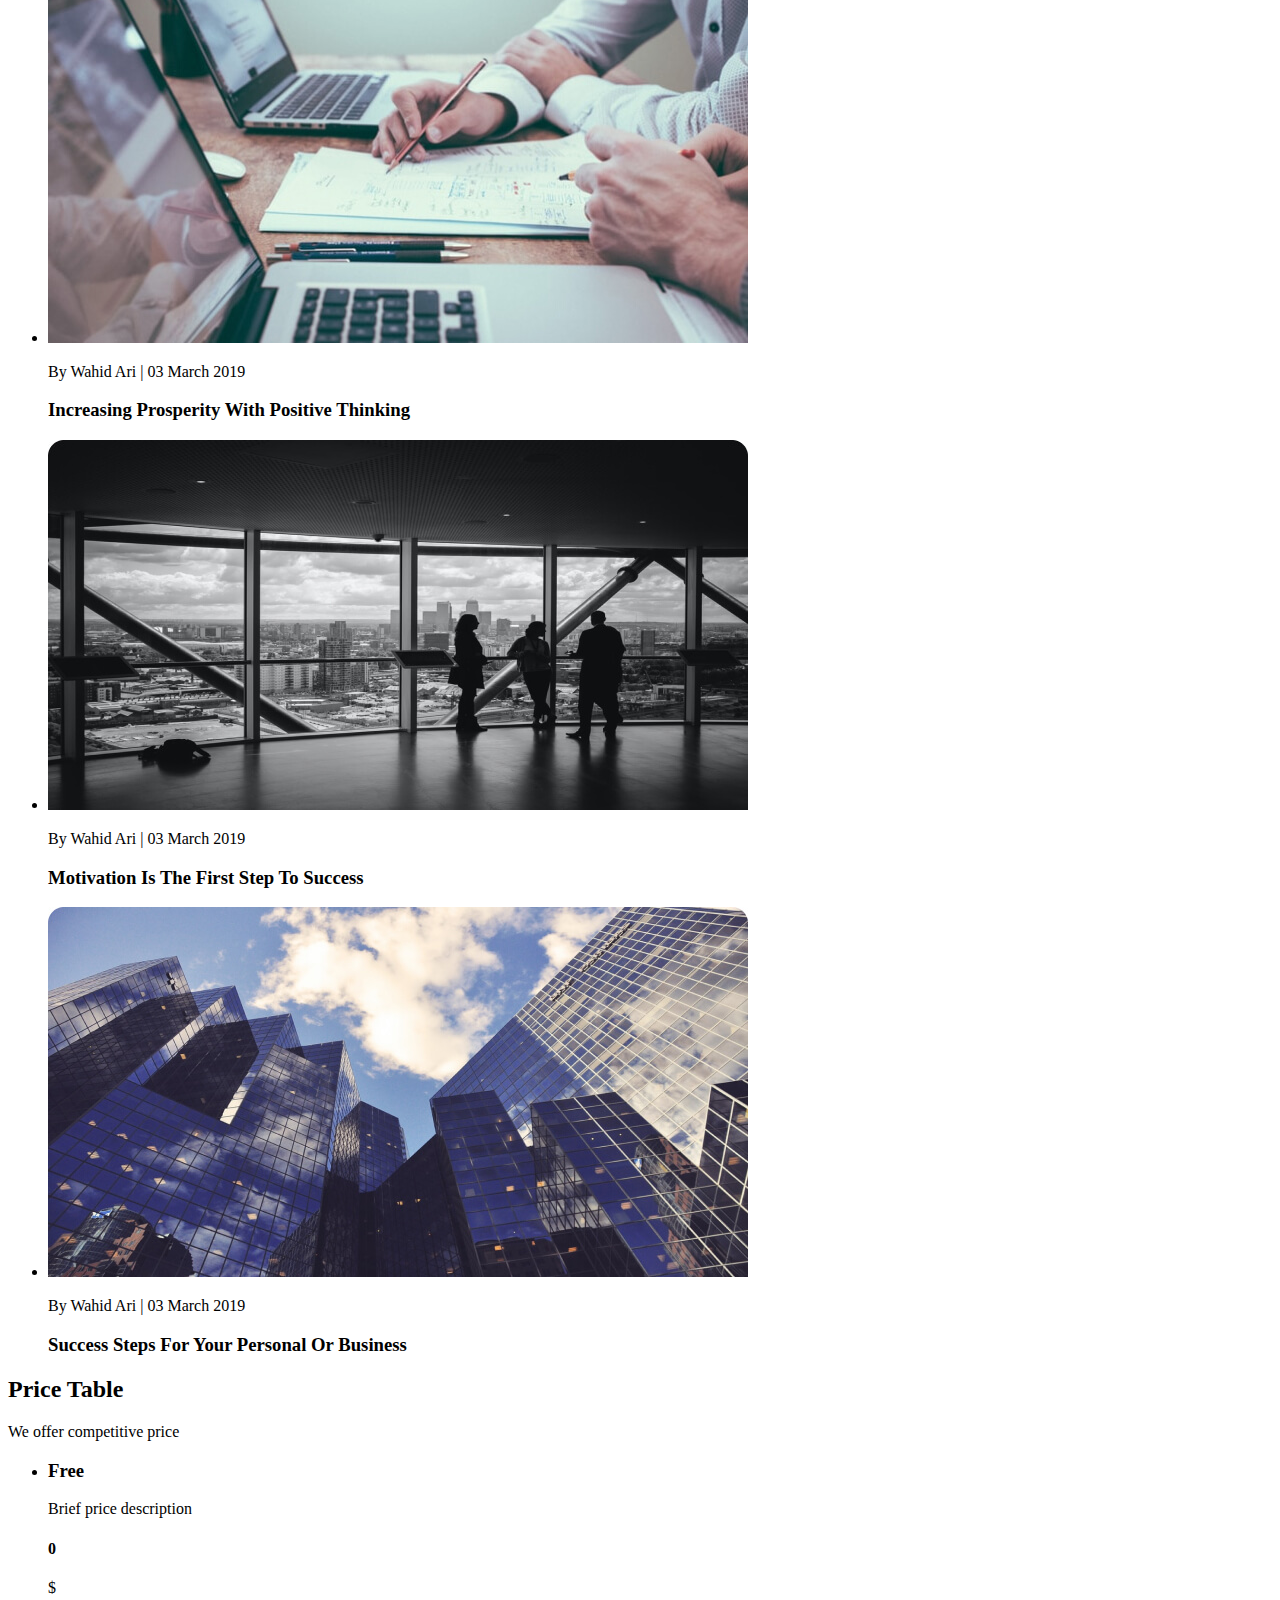
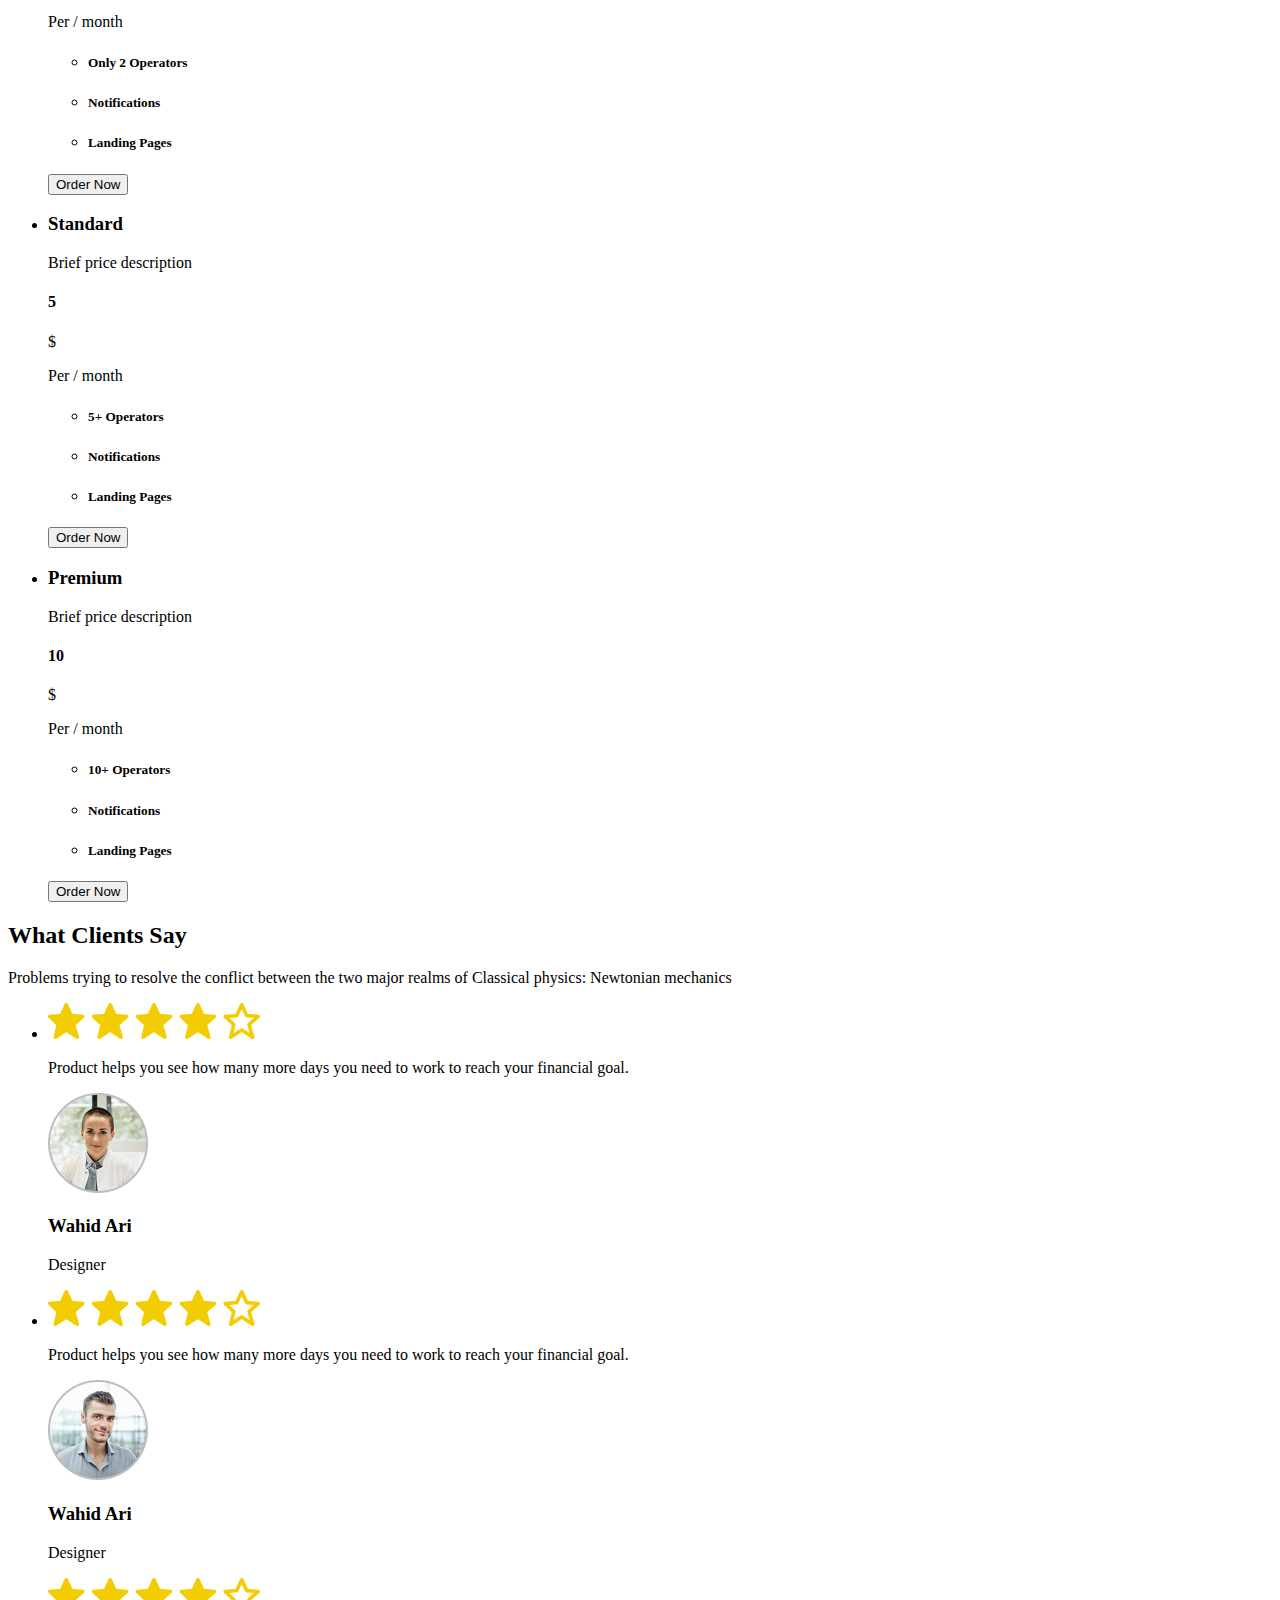
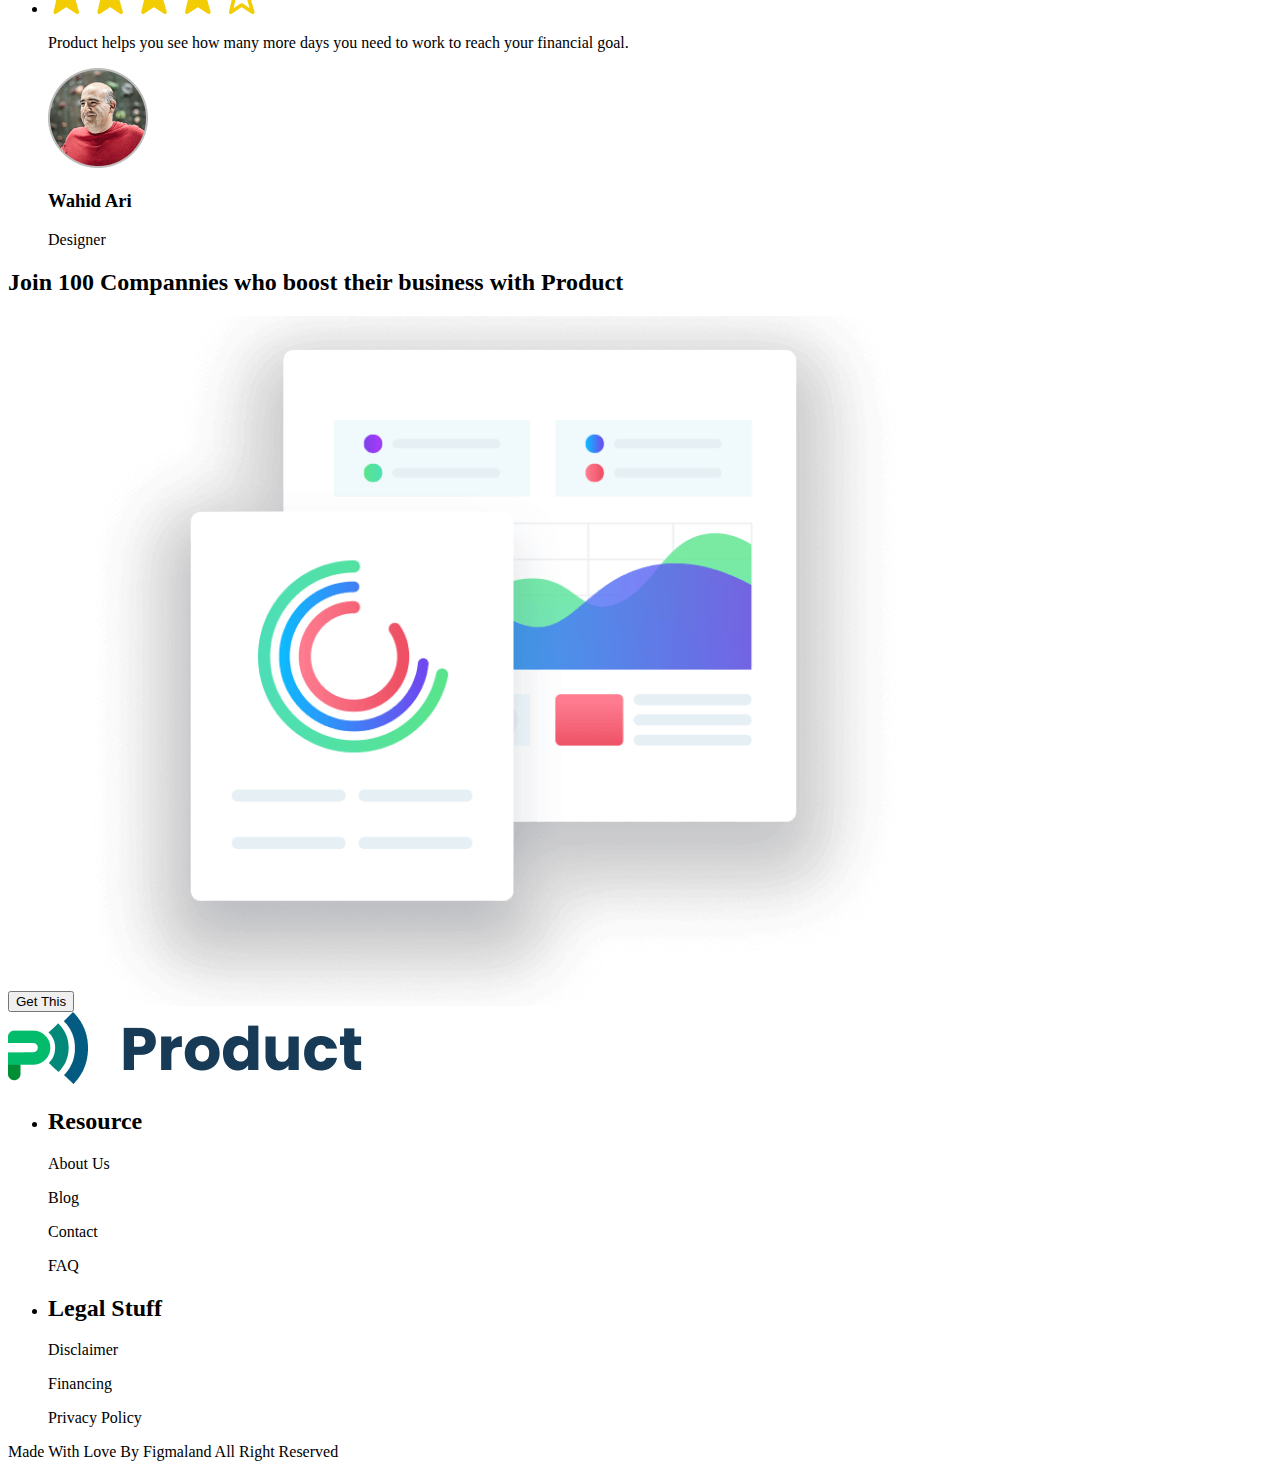
==== commit 8692c64b: "add index file" ====
--- a/index.html
+++ b/index.html
@@ -11,7 +11,7 @@
 
     <header>
         <nav>
-            <a href=""><img src="./images/logo.png" alt="logo">Product</a>
+            <a href="./index.html"><img src="./images/logo.png" alt="logo">Product</a>
             <ul>
                 <li><a href="./index.html">Product</a></li>
                 <li><a href="./pricing.html">Pricing</a></li>
@@ -253,8 +253,31 @@
                 </li>
             </ul>
         </section>
+        <section>
+            <h2>Join 100 Compannies who boost their business with Product</h2>
+            <button type="button">Get This</button>
+            <img src="./images/graphics.png" alt="graphics">
+        </section>
     </main>
-    <footer></footer>
+    <footer>
+        <img src="./images/logo.png" alt="Logo">
+        <ul>
+            <li>
+                <h2>Resource</h2>
+                <p>About Us</p>
+                <p>Blog</p>
+                <p>Contact</p>
+                <p>FAQ</p>
+            </li>
+            <li>
+                <h2>Legal Stuff</h2>
+                <p>Disclaimer</p>
+                <p>Financing</p>
+                <p>Privacy Policy</p>
+            </li>
+        </ul>
+        <p>Made With Love By Figmaland All Right Reserved</p>
+    </footer>
 </body>
 
 </html>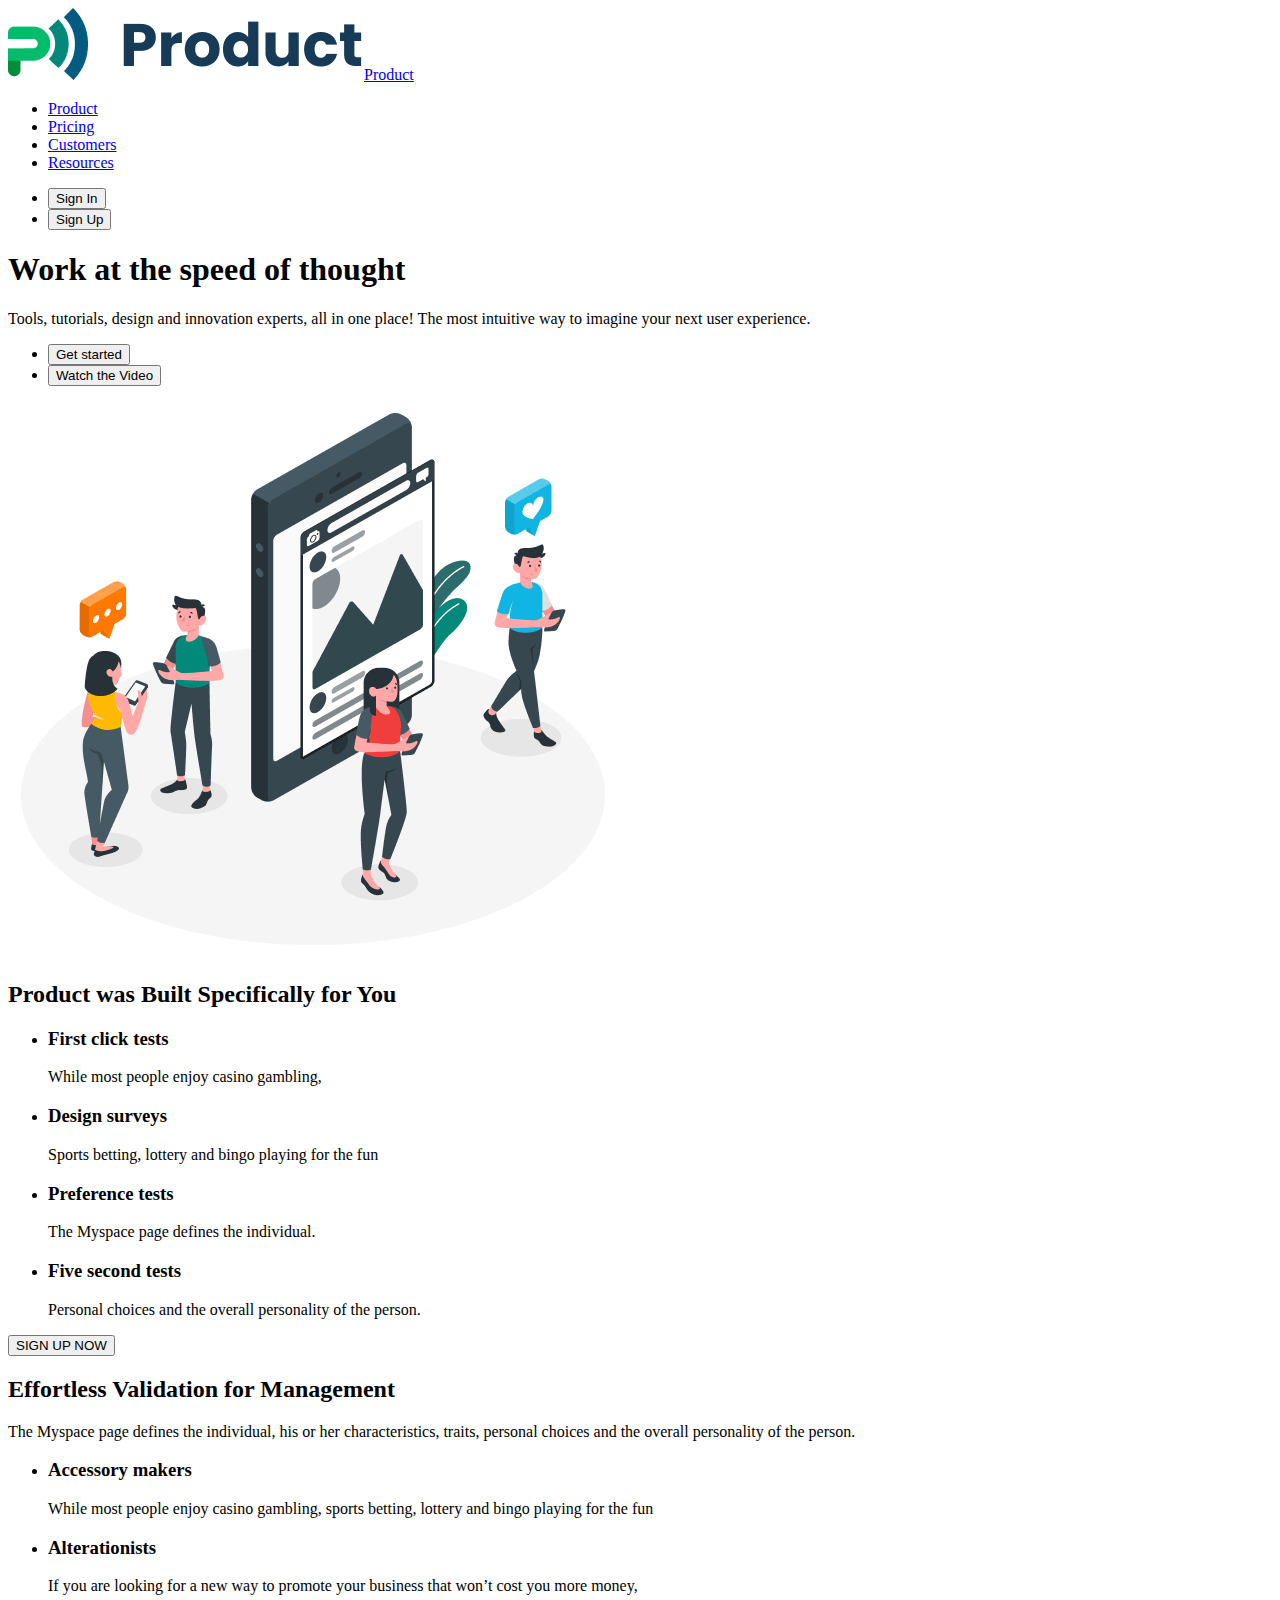
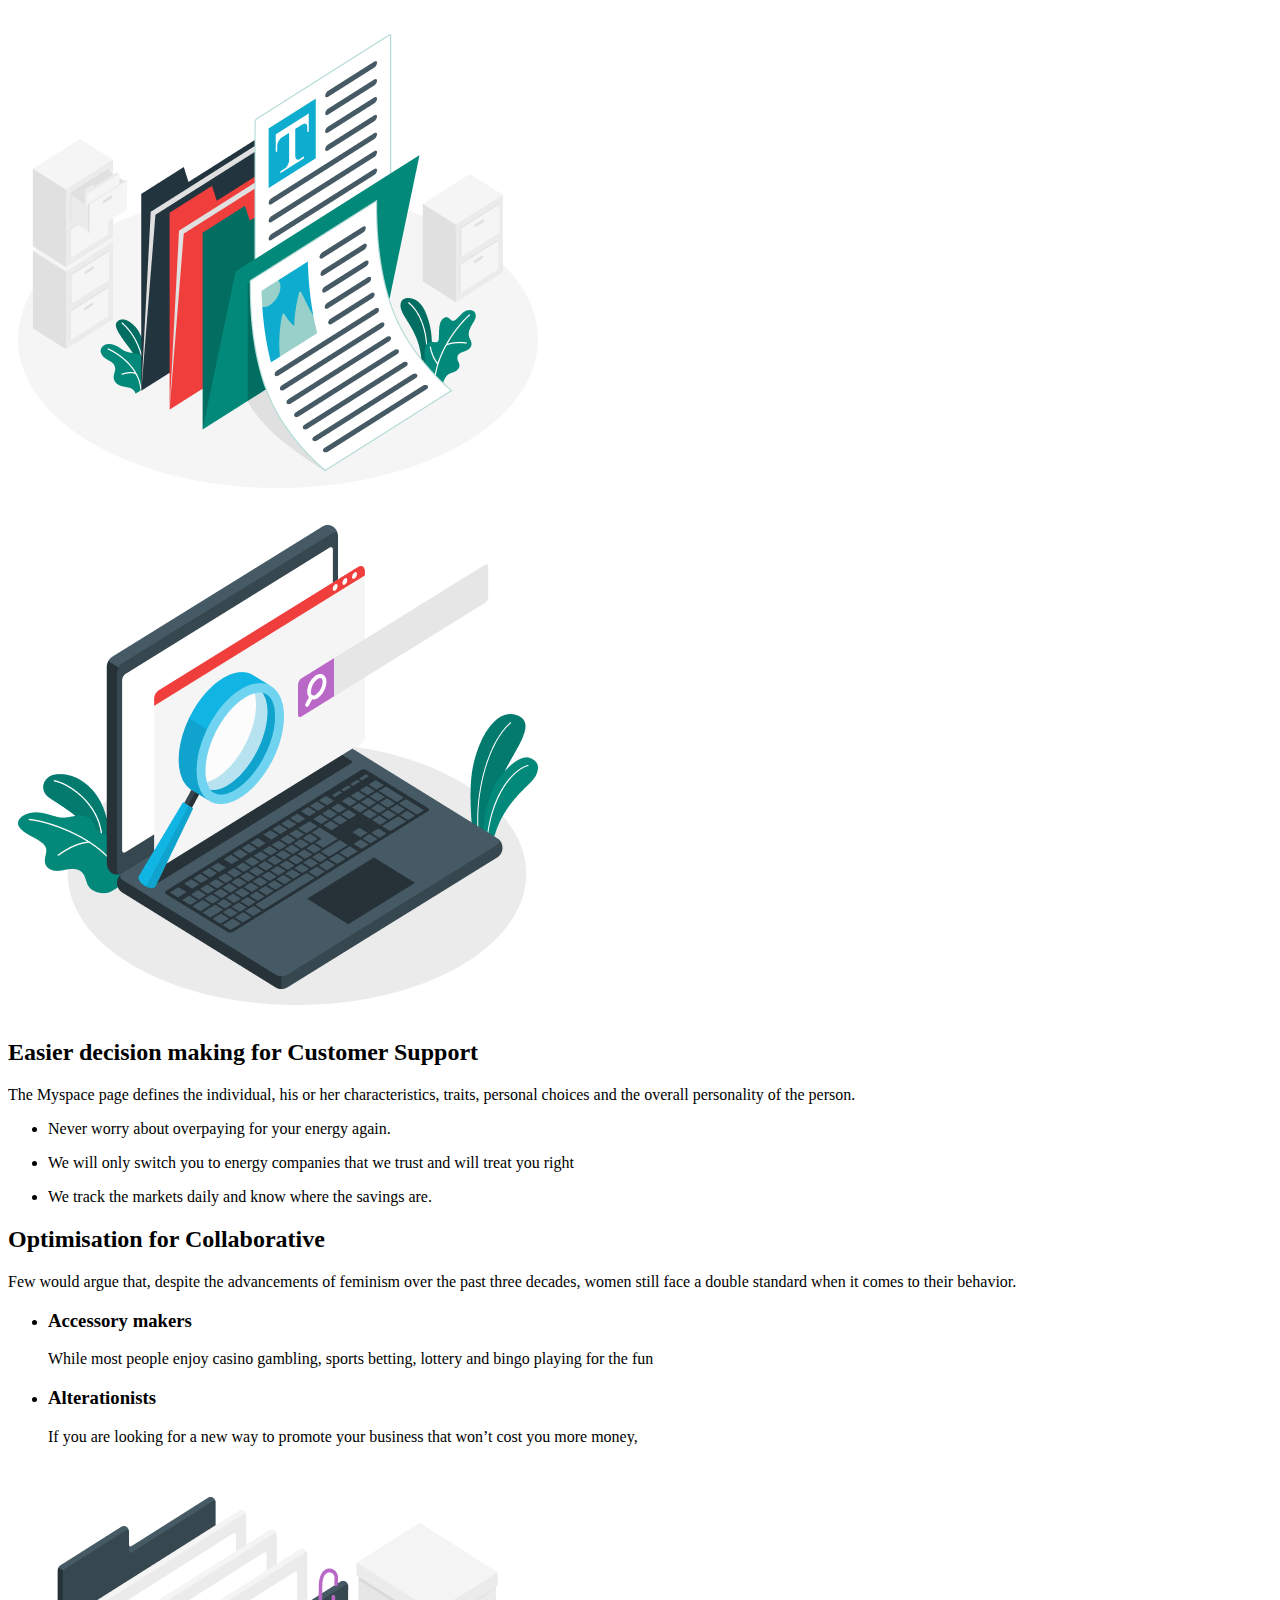
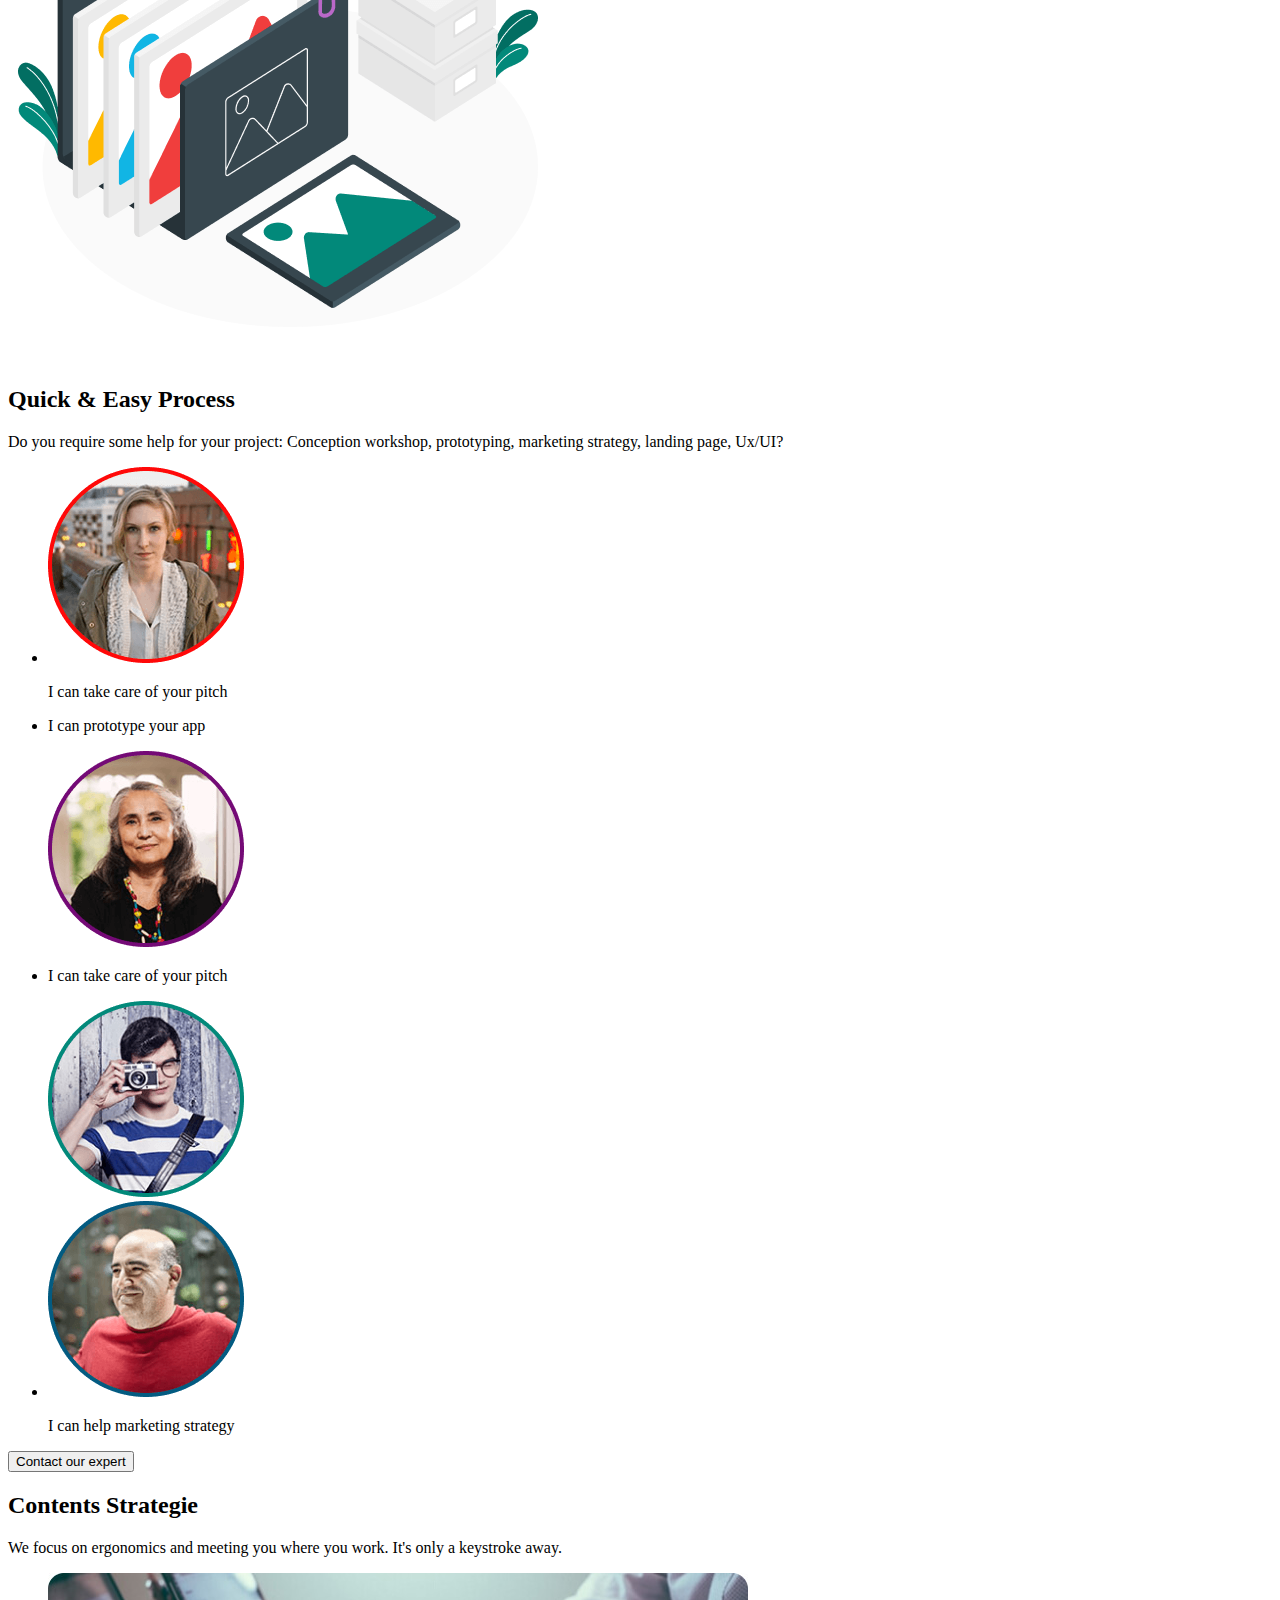
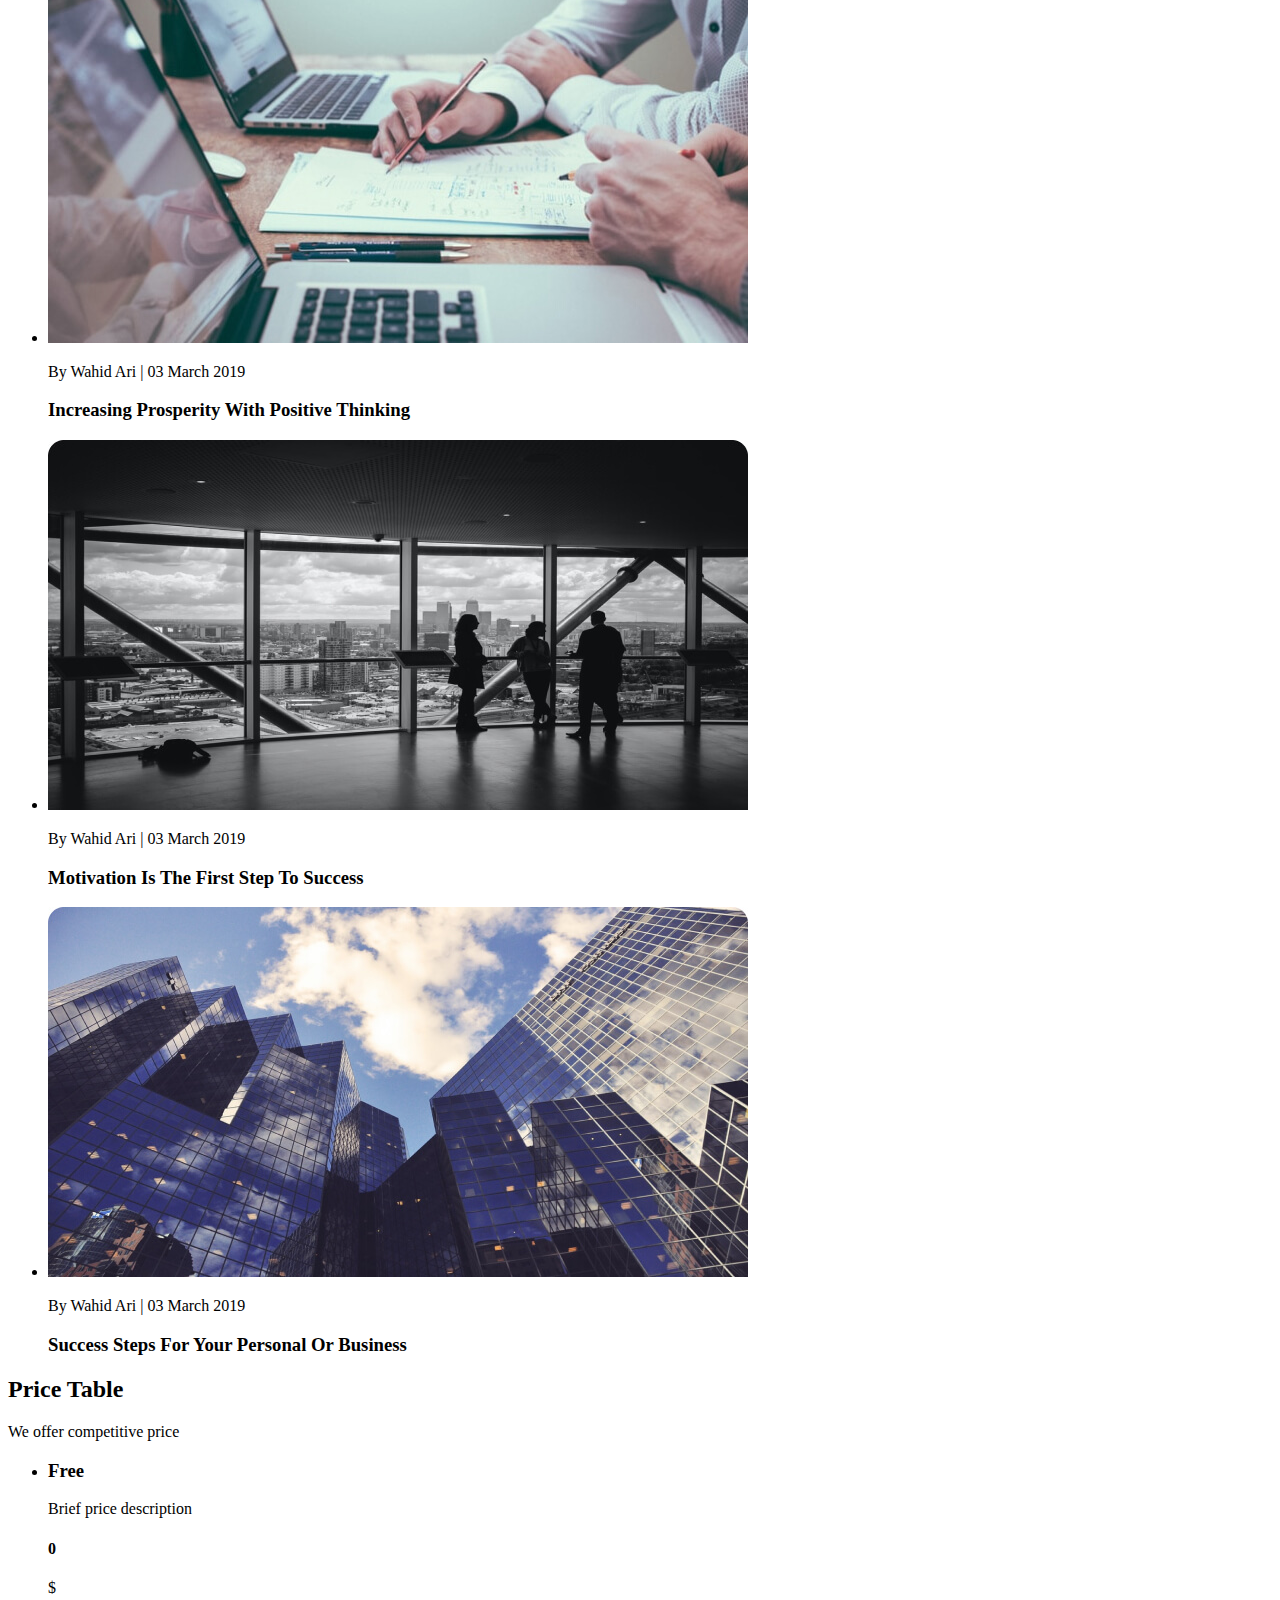
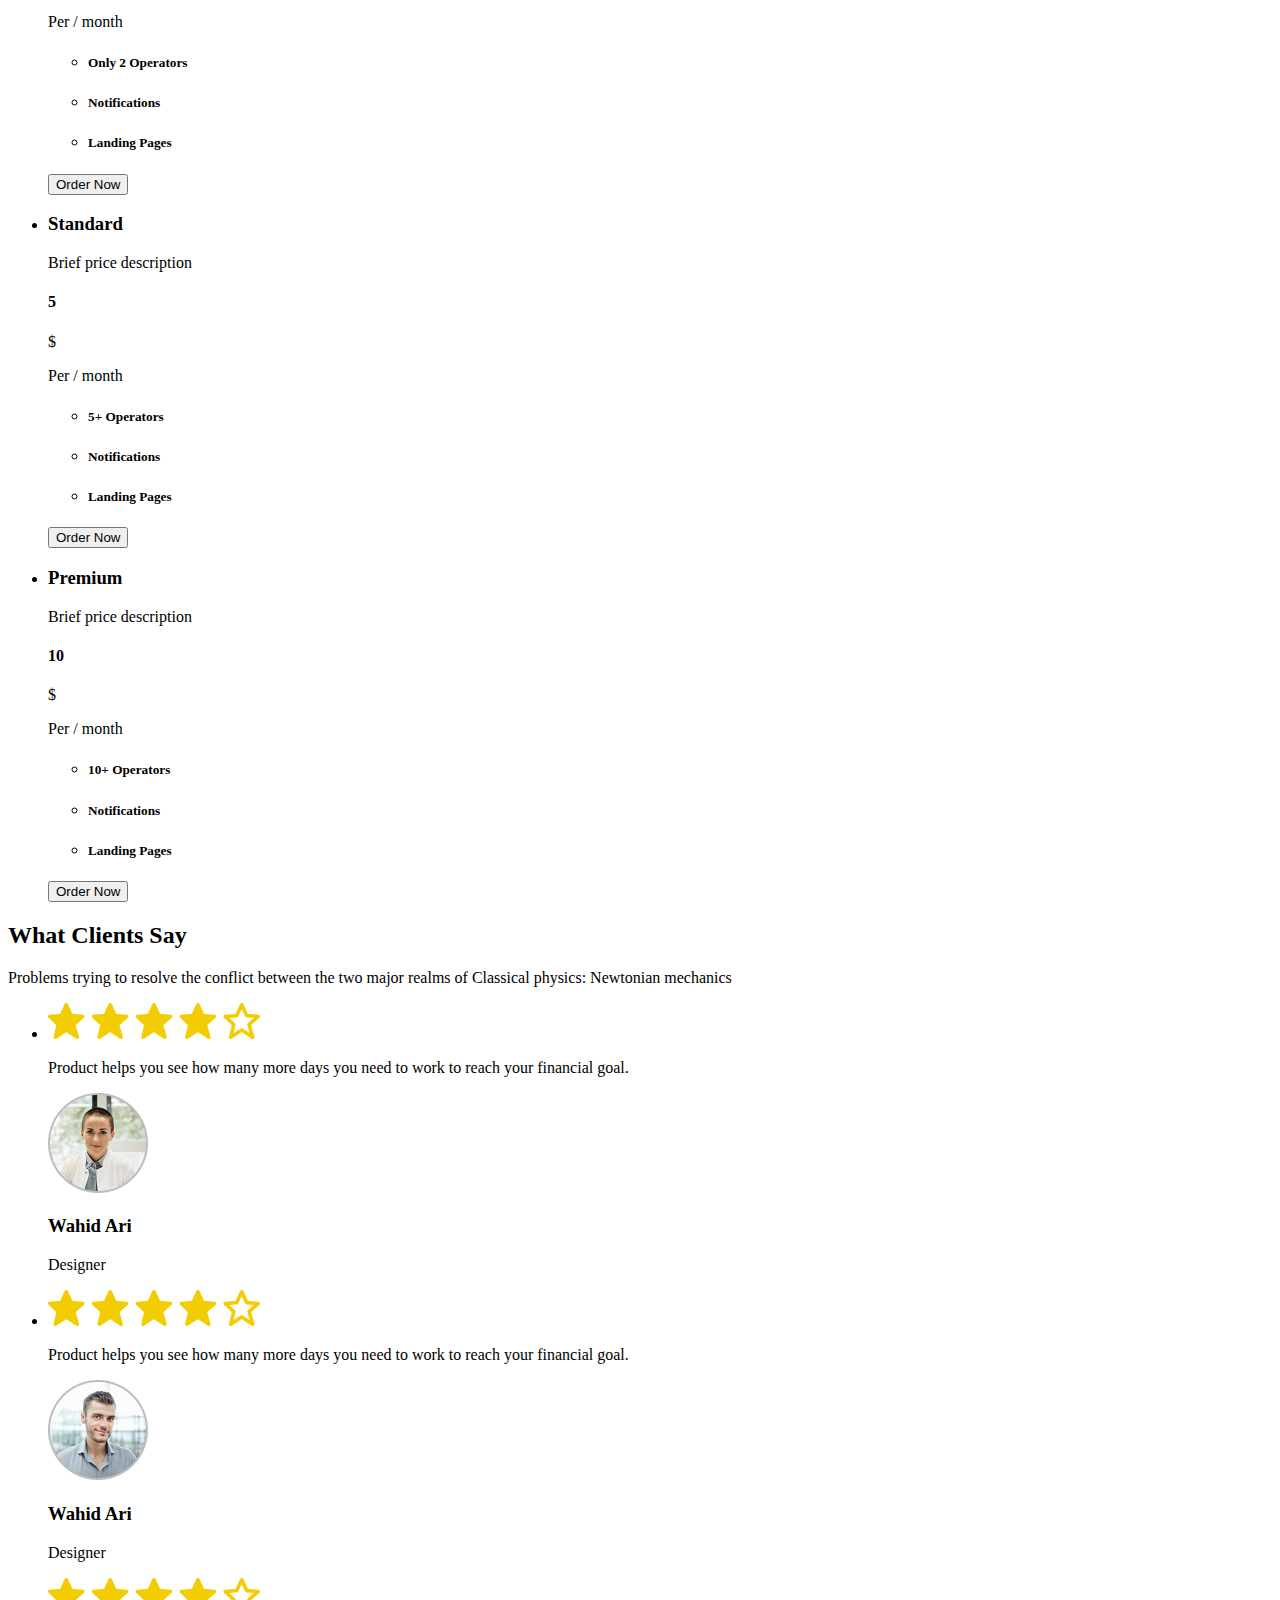
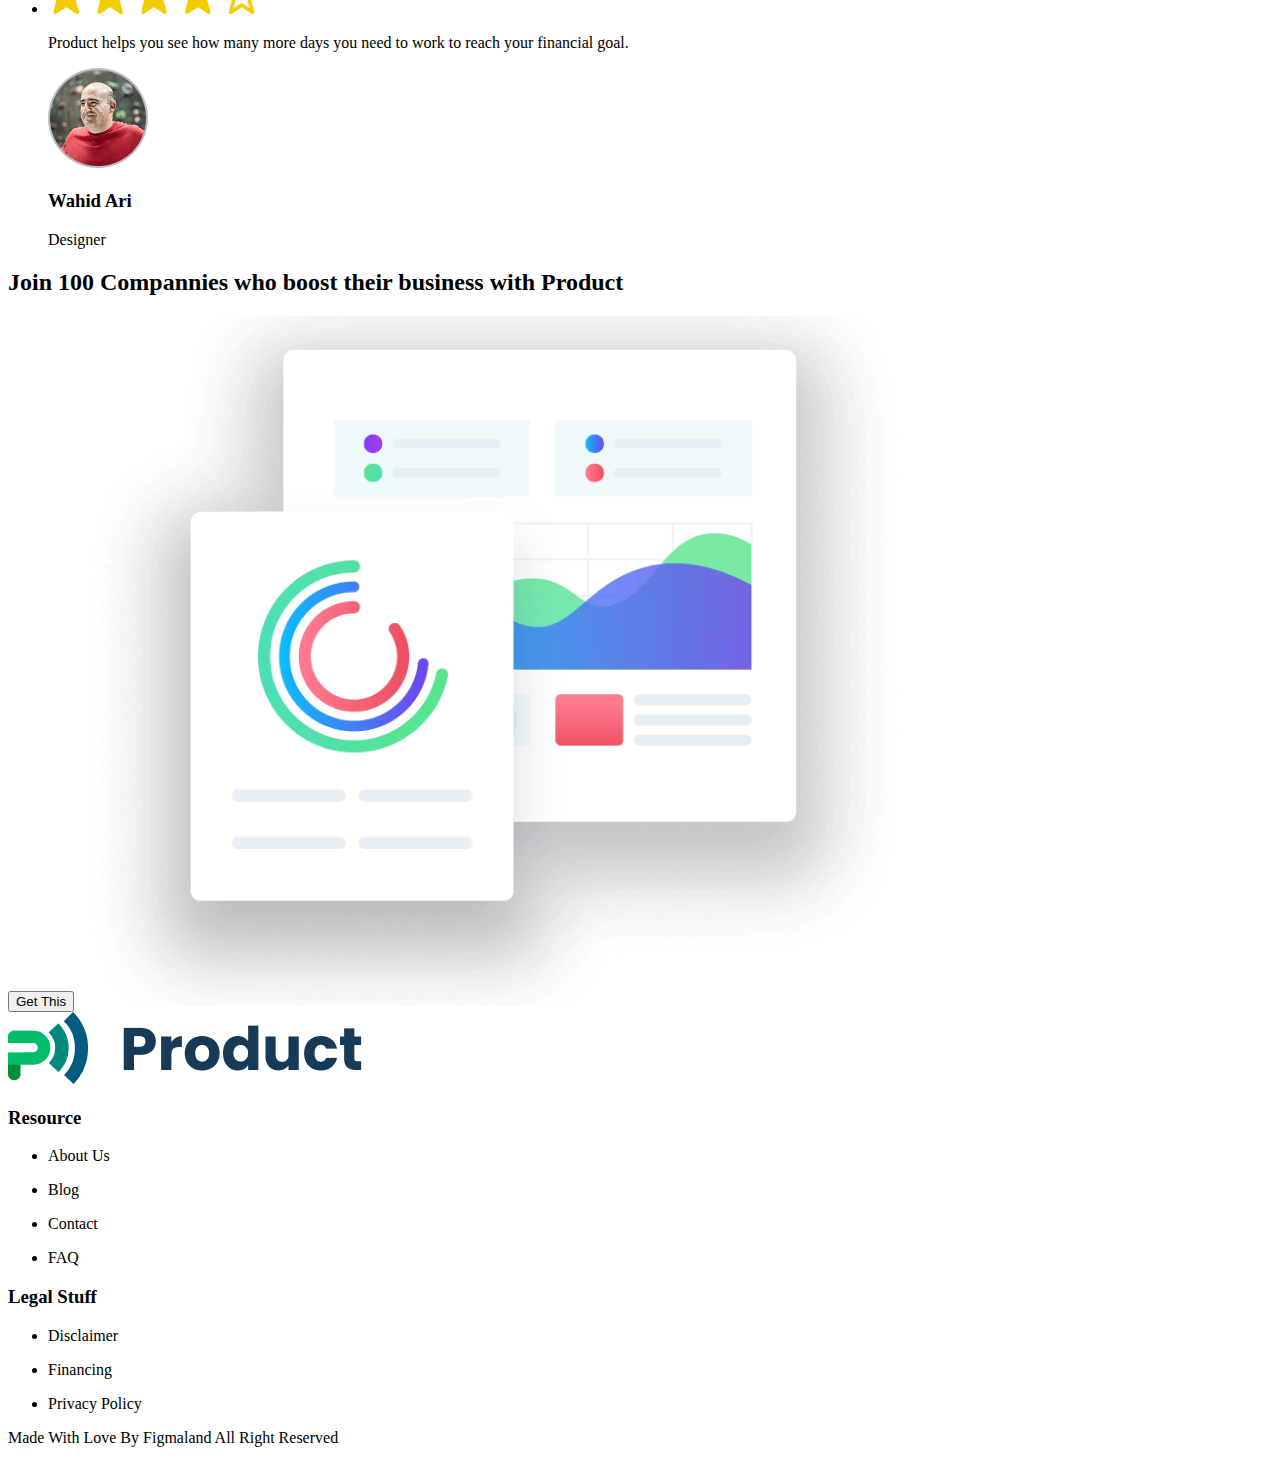
==== commit 6f9a66a4: "add index file" ====
--- a/index.html
+++ b/index.html
@@ -261,18 +261,30 @@
     </main>
     <footer>
         <img src="./images/logo.png" alt="Logo">
+        <h3>Resource</h3>
         <ul>
             <li>
-                <h2>Resource</h2>
                 <p>About Us</p>
+            </li>
+            <li>
                 <p>Blog</p>
+            </li>
+            <li>
                 <p>Contact</p>
+            </li>
+            <li>
                 <p>FAQ</p>
             </li>
-            <li>
-                <h2>Legal Stuff</h2>
+        </ul>
+        <h3>Legal Stuff</h3>
+        <ul>
+            <li>
                 <p>Disclaimer</p>
+            </li>
+            <li>
                 <p>Financing</p>
+            </li>
+            <li>
                 <p>Privacy Policy</p>
             </li>
         </ul>
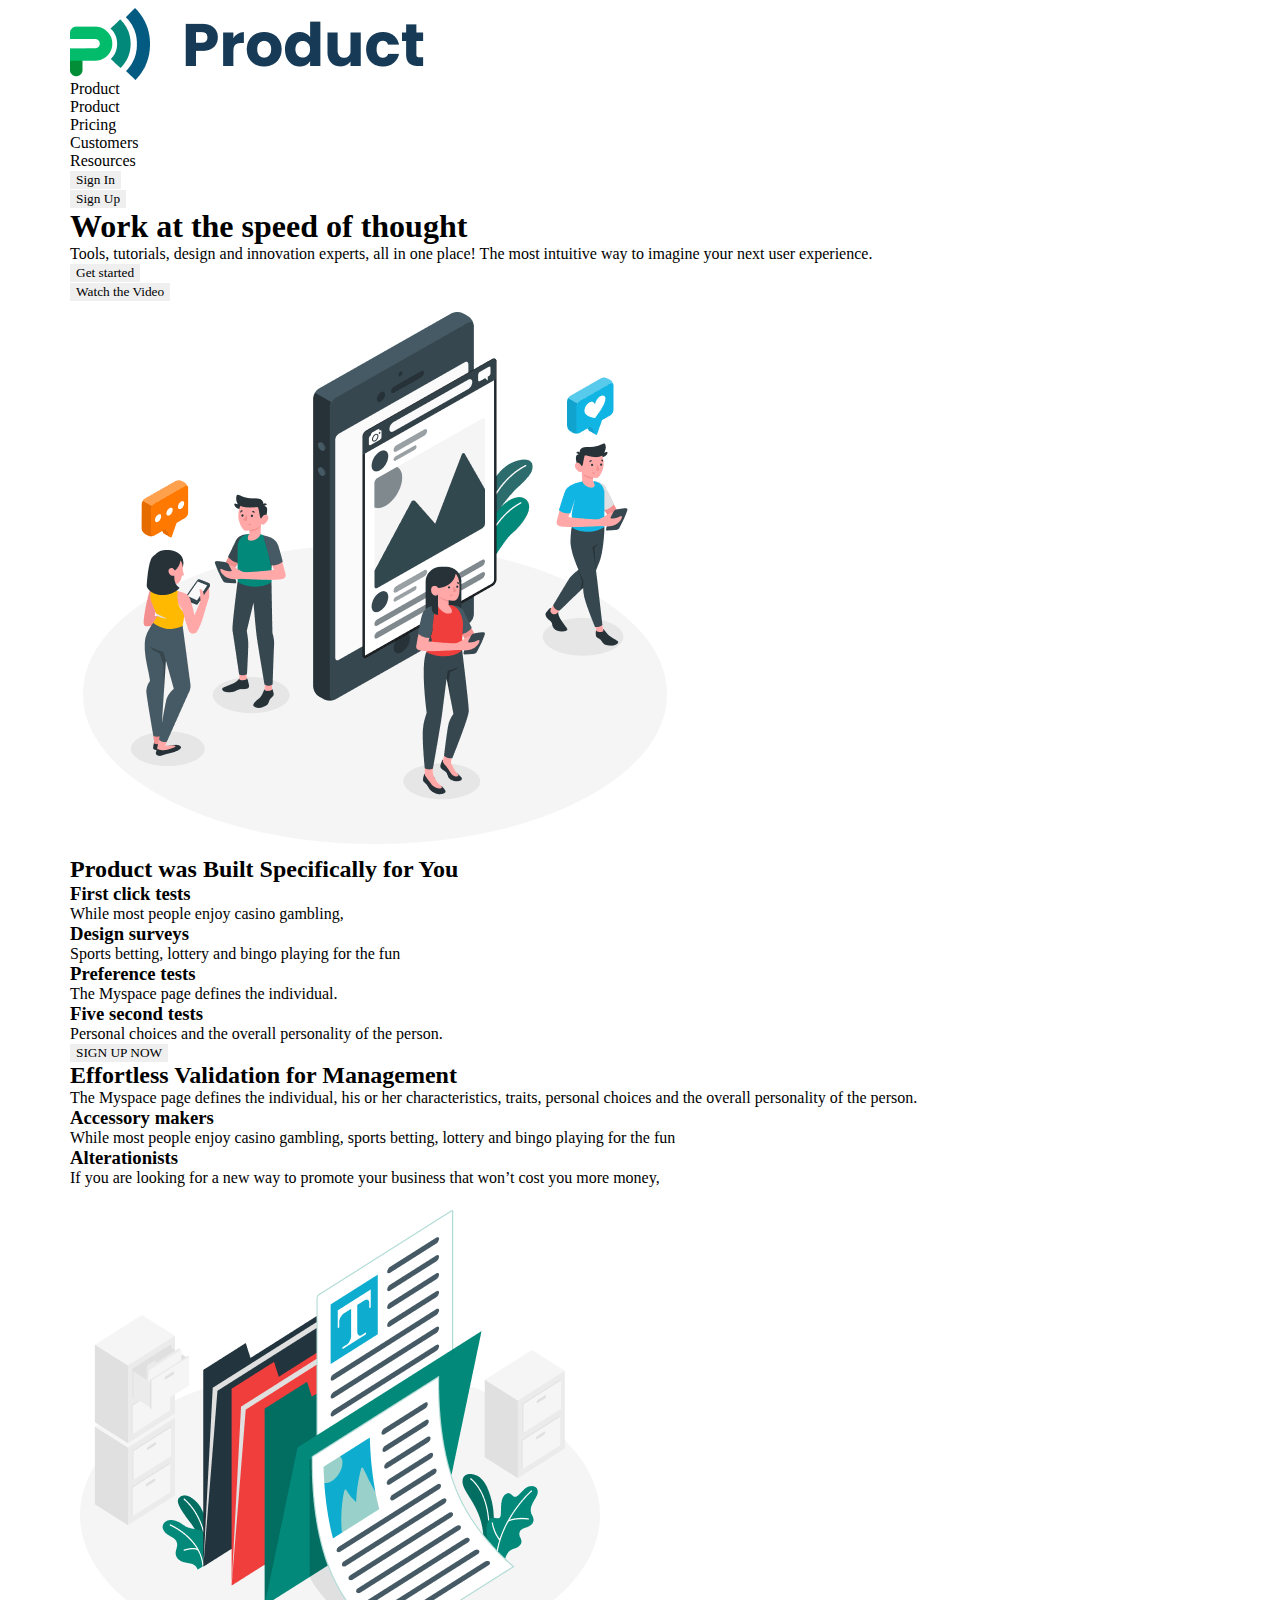
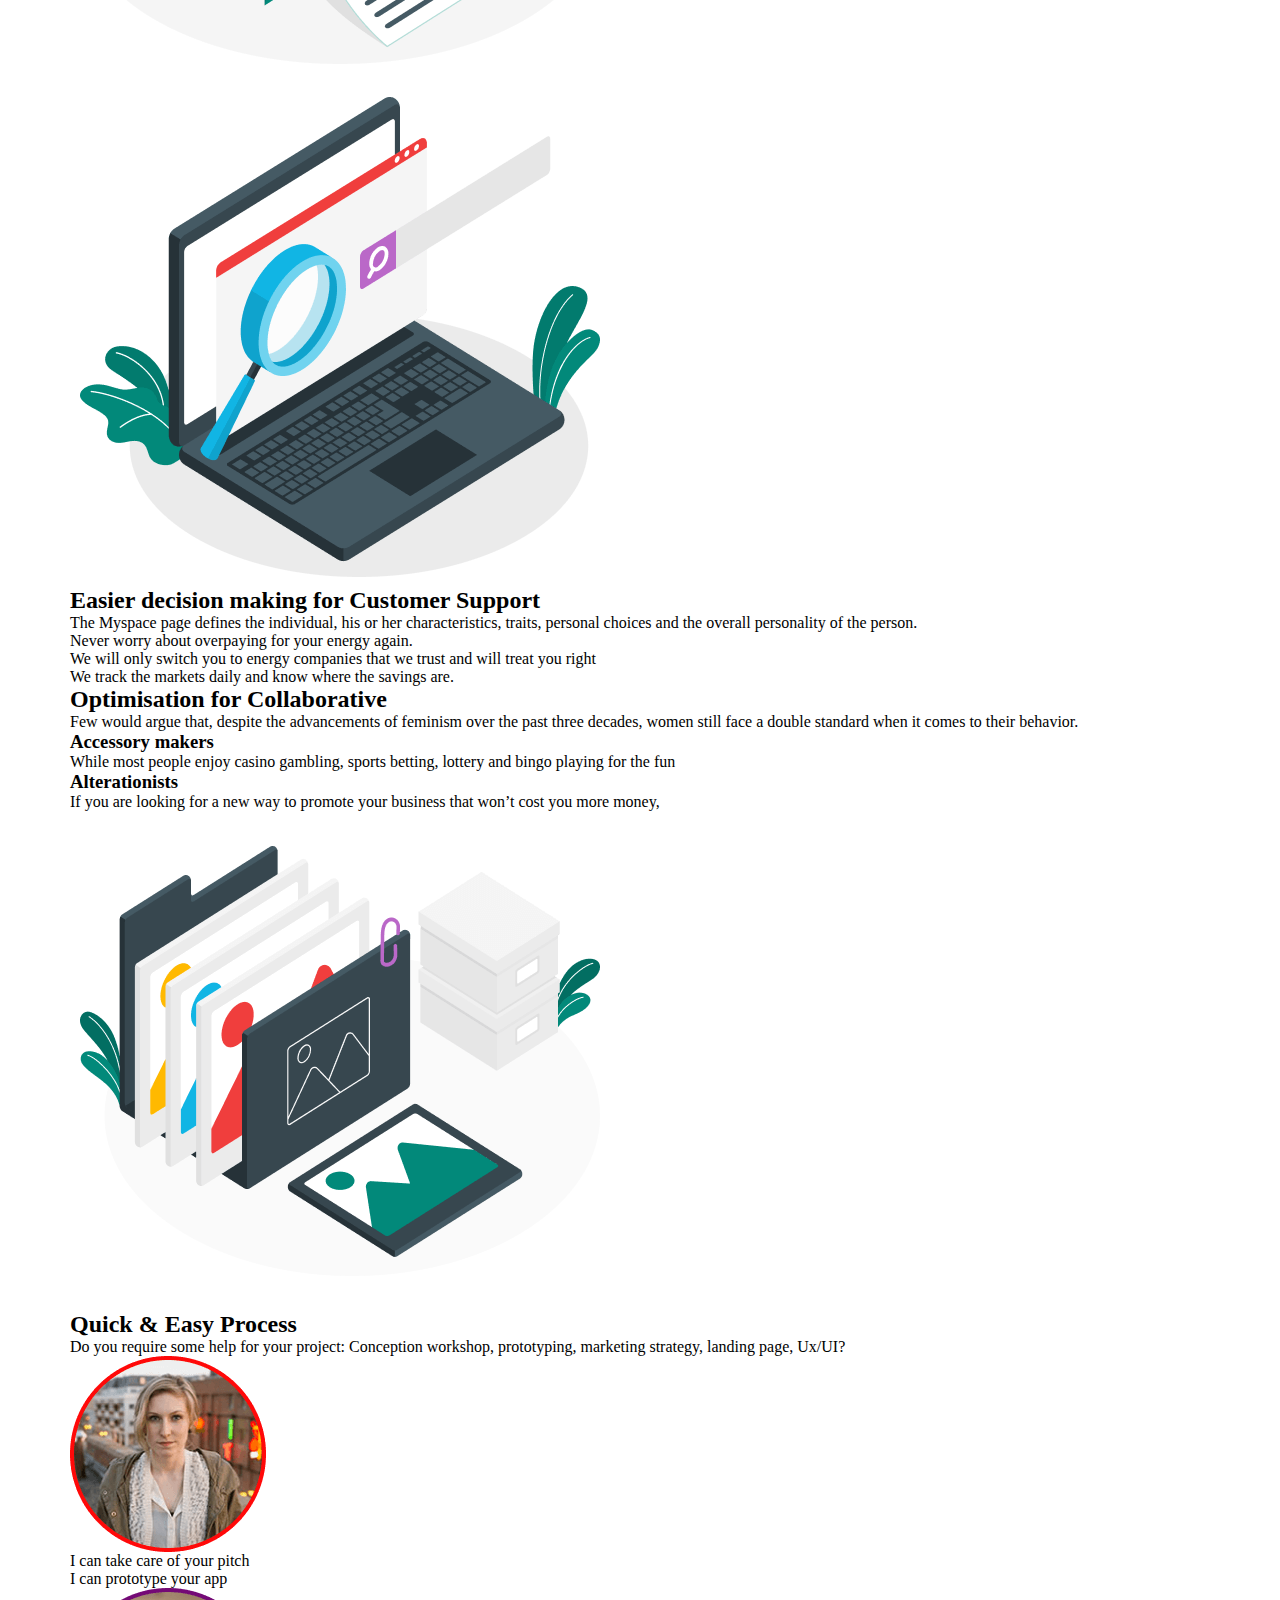
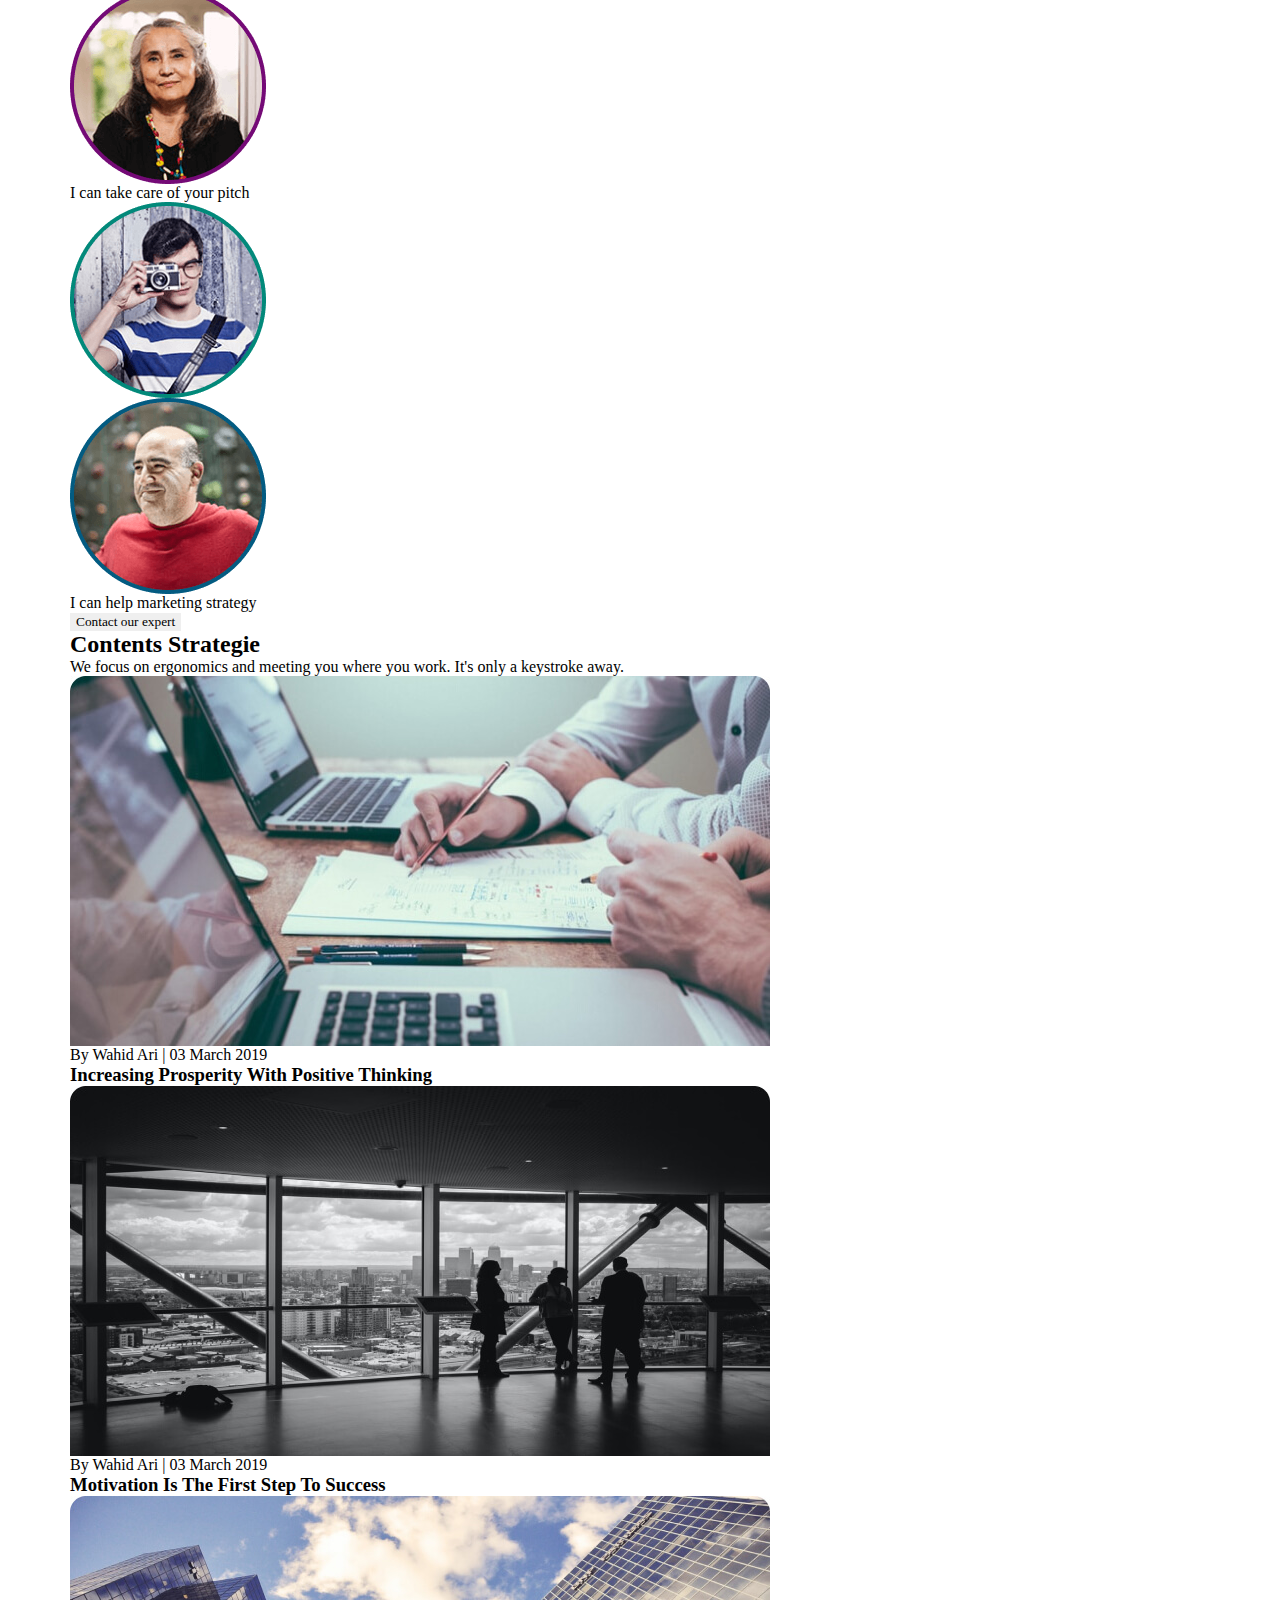
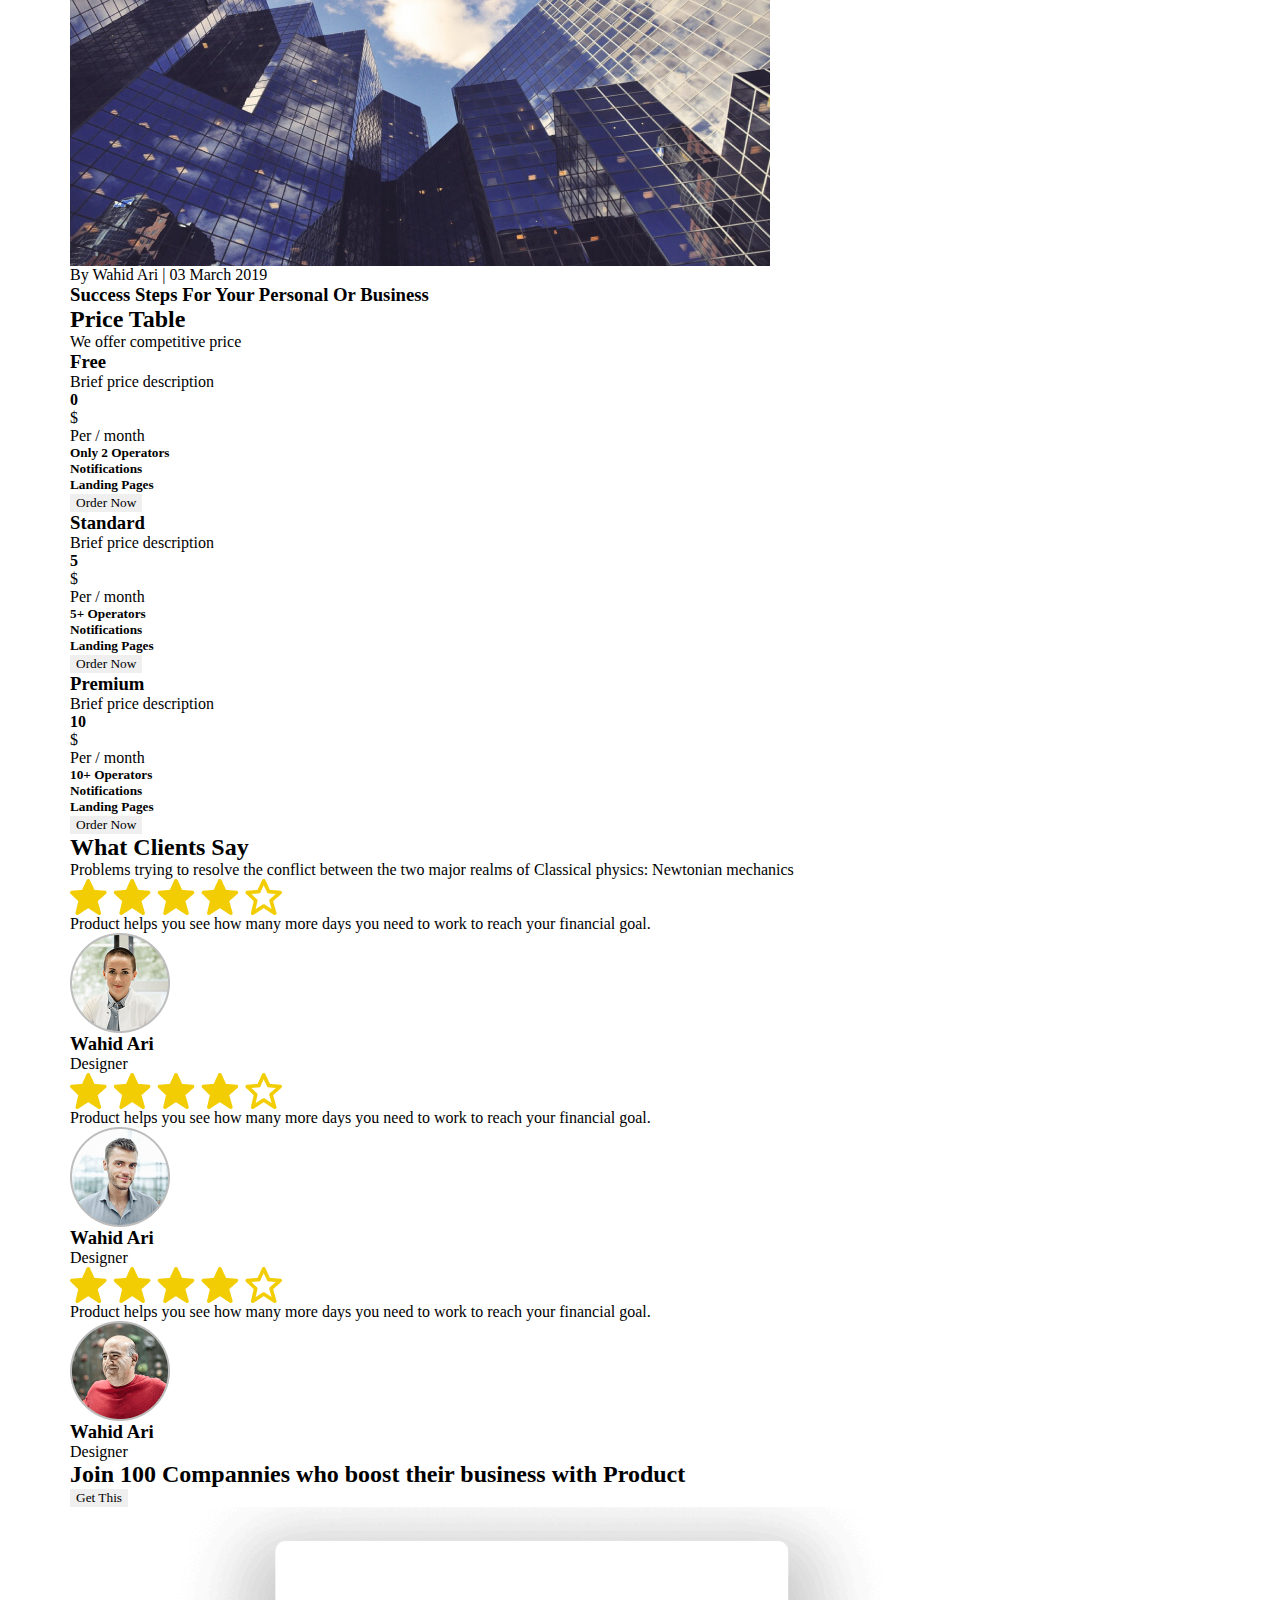
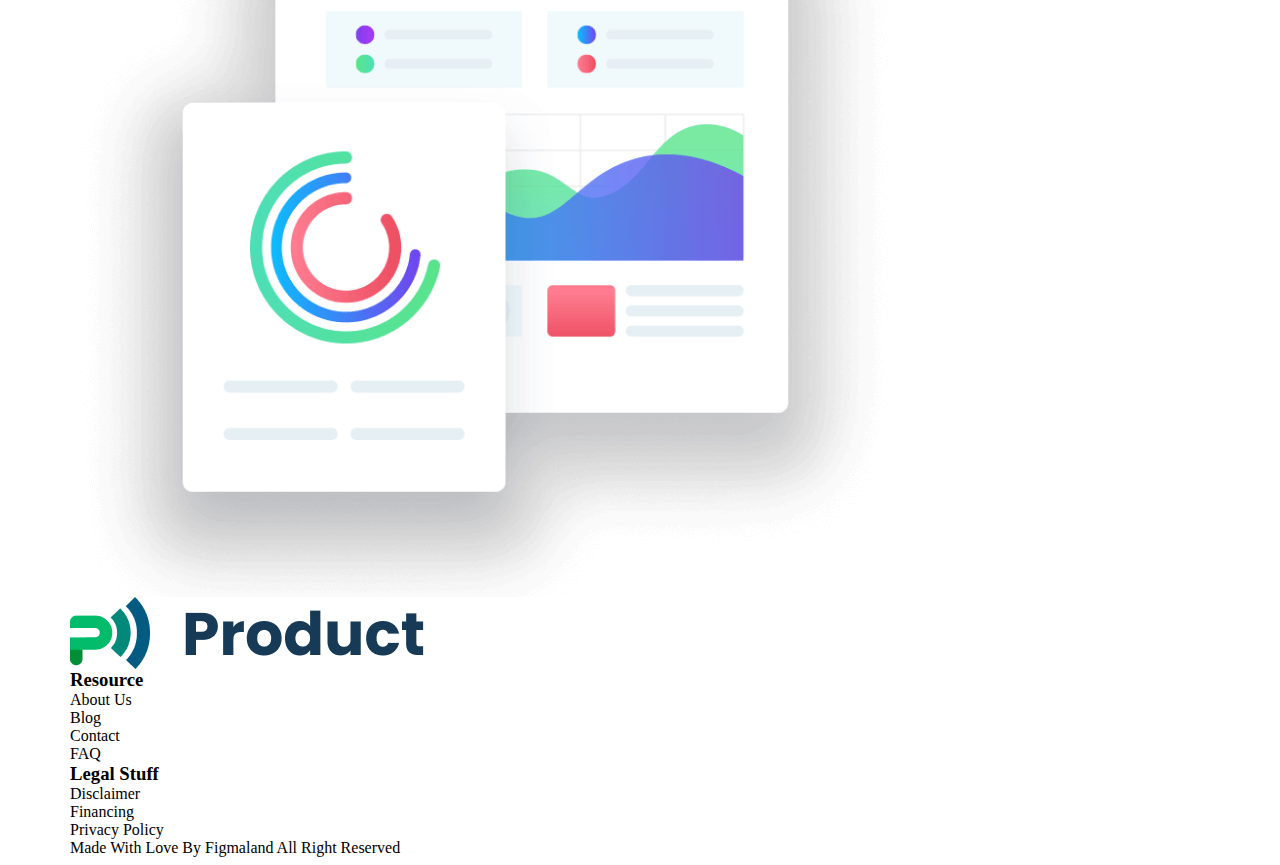
==== commit fb40a209: "index file" ====
--- a/index.html
+++ b/index.html
@@ -5,290 +5,356 @@
     <meta charset="UTF-8">
     <meta name="viewport" content="width=device-width, initial-scale=1.0">
     <title>Businnes promition</title>
+
+    <link rel="stylesheet" href="https://cdnjs.cloudflare.com/ajax/libs/modern-normalize/3.0.1/modern-normalize.min.css"
+        integrity="sha512-q6WgHqiHlKyOqslT/lgBgodhd03Wp4BEqKeW6nNtlOY4quzyG3VoQKFrieaCeSnuVseNKRGpGeDU3qPmabCANg=="
+        crossorigin="anonymous" referrerpolicy="no-referrer" />
+
+    <link rel="preconnect" href="https://fonts.googleapis.com">
+    <link rel="preconnect" href="https://fonts.gstatic.com" crossorigin>
+    <link href="https://fonts.googleapis.com/css2?family=Poppins:wght@400;500;600;700&display=swap" rel="stylesheet">
+
+    <link rel="stylesheet" href="./css/styles.css">
 </head>
 
 <body>
-
-    <header>
-        <nav>
-            <a href="./index.html"><img src="./images/logo.png" alt="logo">Product</a>
-            <ul>
-                <li><a href="./index.html">Product</a></li>
-                <li><a href="./pricing.html">Pricing</a></li>
-                <li><a href="./customer.html">Customers</a></li>
-                <li><a href="/">Resources</a></li>
+    <!-- Header -->
+    <header class="header">
+        <div class="container">
+            <nav class="header-nav">
+                <a href="./index.html" class="logo"><img src="./images/bussiness/logo.png" alt="logo">Product</a>
+                <ul class="header-list">
+                    <li class="header-item">
+                        <a class="header-link" href="./index.html">Product</a>
+                    </li>
+                    <li class="header-item">
+                        <a class="header-link" href="./pricing.html">Pricing</a>
+                    </li>
+                    <li class="header-item">
+                        <a class="header-link" href="./customer.html">Customers</a>
+                    </li>
+                    <li class="header-item">
+                        <a class="header-link" href="/">Resources</a>
+                    </li>
+                </ul>
+            </nav>
+            <ul class="header-list-btn">
+                <li class="header-item-btn">
+                    <button type="button" class="header-btn">Sign In</button>
+                </li>
+                <li class="header-item-btn">
+                    <button type="button" class="header-btn2">Sign Up</button>
+                </li>
             </ul>
-        </nav>
-        <ul>
-            <li><button type="button">Sign In</button></li>
-            <li><button type="button">Sign Up</button></li>
-        </ul>
-
+        </div>
     </header>
+
     <main>
-        <section>
-            <h1>Work at the speed of thought</h1>
-            <p>Tools, tutorials, design and innovation experts, all in one place! The most intuitive way to imagine your
-                next user experience.</p>
-            <ul>
-                <li><button type="button">Get started</button></li>
-                <li><button>Watch the Video</button></li>
-            </ul>
-            <img src="./images/hero-img.png" alt="Hero">
-        </section>
-        <section>
-            <h2>Product was Built Specifically for You</h2>
-            <ul>
-                <li>
-                    <h3>First click tests</h3>
-                    <p>While most people enjoy casino gambling,</p>
-                </li>
-                <li>
-                    <h3>Design surveys</h3>
-                    <p>Sports betting, lottery and bingo playing for the fun</p>
-                </li>
-                <li>
-                    <h3>Preference tests</h3>
-                    <p>The Myspace page defines the individual.</p>
-                </li>
-                <li>
-                    <h3>Five second tests</h3>
-                    <p>Personal choices and the overall personality of the person.</p>
-                </li>
-            </ul>
-            <button type="button">SIGN UP NOW</button>
-        </section>
-        <section>
-            <h2>Effortless Validation for Management</h2>
-            <p>The Myspace page defines the individual, his or her characteristics, traits, personal choices and the
-                overall personality of the person. </p>
-            <ul>
-                <li>
-                    <h3>Accessory makers</h3>
-                    <p>While most people enjoy casino gambling, sports betting, lottery and bingo playing for the fun
-                    </p>
-                </li>
-                <li>
-                    <h3>Alterationists</h3>
-                    <p>If you are looking for a new way to promote your business that won’t cost you more money, </p>
-                </li>
-            </ul>
-            <img src="./images/management-img.png" alt="Management">
-        </section>
-        <section>
-            <img src="./images/support-img.png" alt="Customer support">
-            <h2>Easier decision making for Customer Support</h2>
-            <p>The Myspace page defines the individual, his or her characteristics, traits, personal choices and the
-                overall
-                personality of the person.</p>
-            <ul>
-                <li>
-                    <p>Never worry about overpaying for your energy again.</p>
-                </li>
-                <li>
-                    <p>We will only switch you to energy companies that we trust and will treat you right</p>
-                </li>
-                <li>
-                    <p>We track the markets daily and know where the savings are.</p>
-                </li>
-            </ul>
-        </section>
-        <section>
-            <h2>Optimisation for Collaborative</h2>
-            <p>Few would argue that, despite the advancements of feminism over the past three decades, women still face
-                a double
-                standard when it comes to their behavior.</p>
-            <ul>
-                <li>
-                    <h3>Accessory makers</h3>
-                    <p>While most people enjoy casino gambling, sports betting, lottery and bingo playing for the fun
-                    </p>
-                </li>
-                <li>
-                    <h3>Alterationists</h3>
-                    <p>If you are looking for a new way to promote your business that won’t cost you more money,</p>
-                </li>
-            </ul>
-            <img src="./images/collaboration-img.png" alt="Collaborative">
-        </section>
-        <section>
-            <h2>Quick & Easy Process</h2>
-            <p>Do you require some help for your project: Conception workshop,
-                prototyping, marketing strategy, landing page, Ux/UI?</p>
-            <ul>
-                <li>
-                    <img src="./images/avatar.png" alt="avatar">
-                    <p>I can take care of your pitch</p>
-                </li>
-                <li>
-                    <p>I can prototype your app</p>
-                    <img src="./images/avatar2.png" alt="avatar2">
-                </li>
-                <li>
-                    <p>I can take care of your pitch</p>
-                    <img src="./images/avatar3.png" alt="avatar3">
-                </li>
-                <li>
-                    <img src="./images/avatar4.png" alt="avatar4">
-                    <p>I can help marketing strategy</p>
-                </li>
-            </ul>
-            <button type="button">Contact our expert</button>
-        </section>
-        <section>
-            <h2>Contents Strategie</h2>
-            <p>We focus on ergonomics and meeting you where you work. It's only a keystroke away.</p>
-            <ul>
-                <li>
-                    <img src="./images/new-1.jpg" alt="Computer">
-                    <p>By Wahid Ari | 03 March 2019</p>
-                    <h3>Increasing Prosperity With Positive Thinking</h3>
-                </li>
-                <li>
-                    <img src="./images/new-2.jpg" alt="Panorama">
-                    <p>By Wahid Ari | 03 March 2019</p>
-                    <h3>Motivation Is The First Step To Success</h3>
-                </li>
-                <li>
-                    <img src="./images/new-3.jpg" alt="Building">
-                    <p>By Wahid Ari | 03 March 2019</p>
-                    <h3>Success Steps For Your Personal Or Business</h3>
-                </li>
-            </ul>
-        </section>
-        <section>
-            <h2>Price Table</h2>
-            <p>We offer competitive price</p>
-            <ul>
-                <li>
-                    <h3>Free</h3>
-                    <p>Brief price description</p>
-                    <h4>0</h4>
-                    <p>$</p>
-                    <p>Per / month</p>
-                    <ul>
-                        <li>
-                            <h5>Only 2 Operators</h5>
-                        </li>
-                        <li>
-                            <h5>Notifications</h5>
-                        </li>
-                        <li>
-                            <h5>Landing Pages</h5>
-                        </li>
-                    </ul>
-                    <button type="button">Order Now</button>
-                </li>
-                <li>
-                    <h3>Standard</h3>
-                    <p>Brief price description</p>
-                    <h4>5</h4>
-                    <p>$</p>
-                    <p>Per / month</p>
-                    <ul>
-                        <li>
-                            <h5>5+ Operators</h5>
-                        </li>
-                        <li>
-                            <h5>Notifications</h5>
-                        </li>
-                        <li>
-                            <h5>Landing Pages</h5>
-                        </li>
-                    </ul>
-                    <button type="button">Order Now</button>
-                </li>
-                <li>
-                    <h3>Premium</h3>
-                    <p>Brief price description</p>
-                    <h4>10</h4>
-                    <p>$</p>
-                    <p>Per / month</p>
-                    <ul>
-                        <li>
-                            <h5>10+ Operators</h5>
-                        </li>
-                        <li>
-                            <h5>Notifications</h5>
-                        </li>
-                        <li>
-                            <h5>Landing Pages</h5>
-                        </li>
-                    </ul>
-                    <button type="button">Order Now</button>
-                </li>
-            </ul>
-        </section>
-        <section>
-            <h2>What Clients Say </h2>
-            <p>Problems trying to resolve the conflict between the two major realms of Classical physics: Newtonian
-                mechanics</p>
-            <ul>
-                <li>
-                    <img src="./images/Group 204.png" alt="Star">
-                    <p>Product helps you see how many
-                        more days you need to work to
-                        reach your financial goal.</p>
-                    <img src="./images/Ellipse.png" alt="Wahid Ari">
-                    <h3>Wahid Ari</h3>
-                    <p>Designer</p>
-                </li>
-                <li>
-                    <img src="./images/Group 204-1.png" alt="Star">
-                    <p>Product helps you see how many
-                        more days you need to work to
-                        reach your financial goal.</p>
-                    <img src="./images/Ellipse-2.png" alt="Wahid Ari">
-                    <h3>Wahid Ari</h3>
-                    <p>Designer</p>
-                </li>
-                <li>
-                    <img src="./images/Group 204-2.png" alt="Star">
-                    <p>Product helps you see how many
-                        more days you need to work to
-                        reach your financial goal.</p>
-                    <img src="./images/Ellipse-3.png" alt="Wahid Ari">
-                    <h3>Wahid Ari</h3>
-                    <p>Designer</p>
-                </li>
-            </ul>
-        </section>
-        <section>
-            <h2>Join 100 Compannies who boost their business with Product</h2>
-            <button type="button">Get This</button>
-            <img src="./images/graphics.png" alt="graphics">
+        <!-- Hero 1 -->
+        <section class="hero">
+            <div class="container">
+                <h1 class="hero-title">Work at the speed of thought</h1>
+                <p class="hero-text">Tools, tutorials, design and innovation experts, all in one place! The most
+                    intuitive way to imagine
+                    your
+                    next user experience.</p>
+                <ul class="hero-list">
+                    <li class="hero-item"><button type="button" class="hero-btn">Get started</button></li>
+                    <li class="hero-item"><button>Watch the Video</button></li>
+                </ul>
+                <img src="./images/bussiness/hero-img.png" alt="Hero" class="hero-foto">
+            </div>
+        </section>
+        <!-- Product -->
+        <section class="product">
+            <div class="container">
+                <h2 class="product-title">Product was Built Specifically for You</h2>
+                <ul class="product-list">
+                    <li class="product-item">
+                        <h3 class="product-item-title">First click tests</h3>
+                        <p class="product-item-text">While most people enjoy casino gambling,</p>
+                    </li>
+                    <li class="product-item">
+                        <h3 class="product-item-title">Design surveys</h3>
+                        <p class="product-item-text">Sports betting, lottery and bingo playing for the fun</p>
+                    </li>
+                    <li class="product-item">
+                        <h3 class="product-item-title">Preference tests</h3>
+                        <p class="product-item-text">The Myspace page defines the individual.</p>
+                    </li>
+                    <li class="product-item">
+                        <h3 class="product-item-title">Five second tests</h3>
+                        <p class="product-item-text">Personal choices and the overall personality of the person.</p>
+                    </li>
+                </ul>
+                <button type="button" class="product-btn">SIGN UP NOW</button>
+            </div>
+        </section>
+        <!-- Manegement -->
+        <section class="management">
+            <div class="container">
+                <h2 class="management-title">Effortless Validation for Management</h2>
+                <p class="management-text">The Myspace page defines the individual, his or her characteristics, traits,
+                    personal choices and the
+                    overall personality of the person. </p>
+                <ul class="management-list">
+                    <li class="manegement-item">
+                        <h3 class="management-item-titel">Accessory makers</h3>
+                        <p class="management-item-text">While most people enjoy casino gambling, sports betting, lottery
+                            and bingo playing for the
+                            fun
+                        </p>
+                    </li>
+                    <li class="manegement-item">
+                        <h3 class="management-item-titel">Alterationists</h3>
+                        <p class="management-item-text">If you are looking for a new way to promote your business that
+                            won’t cost you more money,
+                        </p>
+                    </li>
+                </ul>
+                <img src="./images/bussiness/management-img.png" alt="Management" class="management-foto">
+            </div>
+        </section>
+        <!-- Support -->
+        <section class="support">
+            <div class="container">
+                <img src="./images/bussiness/support-img.png" alt="Customer support" class="support-foto">
+                <h2 class="support-titel">Easier decision making for Customer Support</h2>
+                <p class="support-text">
+                    The Myspace page defines the individual, his or her characteristics, traits, personal choices and
+                    the overall personality of the person.
+                </p>
+                <ul class="support-list">
+                    <li class="support-item">
+                        <p class="support-item-text">Never worry about overpaying for your energy again.</p>
+                    </li>
+                    <li class="support-item">
+                        <p class="support-item-text">We will only switch you to energy companies that we trust and will
+                            treat you right</p>
+                    </li>
+                    <li class="support-item">
+                        <p class="support-item-text">We track the markets daily and know where the savings are.</p>
+                    </li>
+                </ul>
+            </div>
+        </section>
+        <!-- Collaborative -->
+        <section class="collab">
+            <div class="container">
+                <h2 class="collab-titel">Optimisation for Collaborative</h2>
+                <p class="collab-text">Few would argue that, despite the advancements of feminism over the past three
+                    decades, women still
+                    face
+                    a double
+                    standard when it comes to their behavior.</p>
+                <ul class="collab-list">
+                    <li class="collab-item">
+                        <h3 class="collab-item-titel">Accessory makers</h3>
+                        <p class="collab-item-text">While most people enjoy casino gambling, sports betting, lottery and
+                            bingo playing for the
+                            fun
+                        </p>
+                    </li>
+                    <li class="collab-item">
+                        <h3 class="collab-item-titel">Alterationists</h3>
+                        <p class="collab-item-text">If you are looking for a new way to promote your business that won’t
+                            cost you more money,</p>
+                    </li>
+                </ul>
+                <img src="./images/bussiness/collaboration-img.png" alt="Collaborative" class="collab-foto">
+            </div>
+        </section>
+        <!--  -->
+        <section>
+            <div class="container">
+                <h2>Quick & Easy Process</h2>
+                <p>Do you require some help for your project: Conception workshop,
+                    prototyping, marketing strategy, landing page, Ux/UI?</p>
+                <ul>
+                    <li>
+                        <img src="./images/bussiness/avatar.png" alt="avatar">
+                        <p>I can take care of your pitch</p>
+                    </li>
+                    <li>
+                        <p>I can prototype your app</p>
+                        <img src="./images/bussiness/avatar2.png" alt="avatar2">
+                    </li>
+                    <li>
+                        <p>I can take care of your pitch</p>
+                        <img src="./images/bussiness/avatar3.png" alt="avatar3">
+                    </li>
+                    <li>
+                        <img src="./images/bussiness/avatar4.png" alt="avatar4">
+                        <p>I can help marketing strategy</p>
+                    </li>
+                </ul>
+                <button type="button">Contact our expert</button>
+            </div>
+        </section>
+        <section>
+            <div class="container">
+                <h2>Contents Strategie</h2>
+                <p>We focus on ergonomics and meeting you where you work. It's only a keystroke away.</p>
+                <ul>
+                    <li>
+                        <img src="./images/bussiness/new-1.jpg" alt="Computer">
+                        <p>By Wahid Ari | 03 March 2019</p>
+                        <h3>Increasing Prosperity With Positive Thinking</h3>
+                    </li>
+                    <li>
+                        <img src="./images/bussiness/new-2.jpg" alt="Panorama">
+                        <p>By Wahid Ari | 03 March 2019</p>
+                        <h3>Motivation Is The First Step To Success</h3>
+                    </li>
+                    <li>
+                        <img src="./images/bussiness/new-3.jpg" alt="Building">
+                        <p>By Wahid Ari | 03 March 2019</p>
+                        <h3>Success Steps For Your Personal Or Business</h3>
+                    </li>
+                </ul>
+            </div>
+        </section>
+        <section>
+            <div class="container">
+                <h2>Price Table</h2>
+                <p>We offer competitive price</p>
+                <ul>
+                    <li>
+                        <h3>Free</h3>
+                        <p>Brief price description</p>
+                        <h4>0</h4>
+                        <p>$</p>
+                        <p>Per / month</p>
+                        <ul>
+                            <li>
+                                <h5>Only 2 Operators</h5>
+                            </li>
+                            <li>
+                                <h5>Notifications</h5>
+                            </li>
+                            <li>
+                                <h5>Landing Pages</h5>
+                            </li>
+                        </ul>
+                        <button type="button">Order Now</button>
+                    </li>
+                    <li>
+                        <h3>Standard</h3>
+                        <p>Brief price description</p>
+                        <h4>5</h4>
+                        <p>$</p>
+                        <p>Per / month</p>
+                        <ul>
+                            <li>
+                                <h5>5+ Operators</h5>
+                            </li>
+                            <li>
+                                <h5>Notifications</h5>
+                            </li>
+                            <li>
+                                <h5>Landing Pages</h5>
+                            </li>
+                        </ul>
+                        <button type="button">Order Now</button>
+                    </li>
+                    <li>
+                        <h3>Premium</h3>
+                        <p>Brief price description</p>
+                        <h4>10</h4>
+                        <p>$</p>
+                        <p>Per / month</p>
+                        <ul>
+                            <li>
+                                <h5>10+ Operators</h5>
+                            </li>
+                            <li>
+                                <h5>Notifications</h5>
+                            </li>
+                            <li>
+                                <h5>Landing Pages</h5>
+                            </li>
+                        </ul>
+                        <button type="button">Order Now</button>
+                    </li>
+                </ul>
+            </div>
+        </section>
+        <section>
+            <div class="container">
+                <h2>What Clients Say </h2>
+                <p>Problems trying to resolve the conflict between the two major realms of Classical physics: Newtonian
+                    mechanics</p>
+                <ul>
+                    <li>
+                        <img src="./images/bussiness/Group 204.png" alt="Star">
+                        <p>Product helps you see how many
+                            more days you need to work to
+                            reach your financial goal.</p>
+                        <img src="./images/bussiness/Ellipse.png" alt="Wahid Ari">
+                        <h3>Wahid Ari</h3>
+                        <p>Designer</p>
+                    </li>
+                    <li>
+                        <img src="./images/bussiness/Group 204-1.png" alt="Star">
+                        <p>Product helps you see how many
+                            more days you need to work to
+                            reach your financial goal.</p>
+                        <img src="./images/bussiness/Ellipse-2.png" alt="Wahid Ari">
+                        <h3>Wahid Ari</h3>
+                        <p>Designer</p>
+                    </li>
+                    <li>
+                        <img src="./images/bussiness/Group 204-2.png" alt="Star">
+                        <p>Product helps you see how many
+                            more days you need to work to
+                            reach your financial goal.</p>
+                        <img src="./images/bussiness/Ellipse-3.png" alt="Wahid Ari">
+                        <h3>Wahid Ari</h3>
+                        <p>Designer</p>
+                    </li>
+                </ul>
+            </div>
+        </section>
+        <section>
+            <div class="container">
+                <h2>Join 100 Compannies who boost their business with Product</h2>
+                <button type="button">Get This</button>
+                <img src="./images/bussiness/graphics.png" alt="graphics">
+            </div>
         </section>
     </main>
     <footer>
-        <img src="./images/logo.png" alt="Logo">
-        <h3>Resource</h3>
-        <ul>
-            <li>
-                <p>About Us</p>
-            </li>
-            <li>
-                <p>Blog</p>
-            </li>
-            <li>
-                <p>Contact</p>
-            </li>
-            <li>
-                <p>FAQ</p>
-            </li>
-        </ul>
-        <h3>Legal Stuff</h3>
-        <ul>
-            <li>
-                <p>Disclaimer</p>
-            </li>
-            <li>
-                <p>Financing</p>
-            </li>
-            <li>
-                <p>Privacy Policy</p>
-            </li>
-        </ul>
-        <p>Made With Love By Figmaland All Right Reserved</p>
+        <div class="container">
+            <img src="./images/bussiness/logo.png" alt="Logo">
+            <h3>Resource</h3>
+            <ul>
+                <li>
+                    <p>About Us</p>
+                </li>
+                <li>
+                    <p>Blog</p>
+                </li>
+                <li>
+                    <p>Contact</p>
+                </li>
+                <li>
+                    <p>FAQ</p>
+                </li>
+            </ul>
+            <h3>Legal Stuff</h3>
+            <ul>
+                <li>
+                    <p>Disclaimer</p>
+                </li>
+                <li>
+                    <p>Financing</p>
+                </li>
+                <li>
+                    <p>Privacy Policy</p>
+                </li>
+            </ul>
+            <p>Made With Love By Figmaland All Right Reserved</p>
+        </div>
     </footer>
 </body>
 
--- a/css/styles.css
+++ b/css/styles.css
@@ -0,0 +1,159 @@
+.body {
+  font-family: 'Poppins', sans-serif;
+  background: #fff;
+  color: #22343d;
+}
+
+/* Reset */
+h1,
+h2,
+h3,
+h4,
+h5,
+h6,
+p {
+  margin: 0;
+}
+
+ul,
+ol {
+  margin: 0;
+  padding: 0;
+  list-style: none;
+}
+
+a {
+  text-decoration: none;
+  color: inherit;
+}
+button {
+  cursor: pointer;
+  border: none;
+  font-family: inherit;
+}
+img {
+  display: block;
+}
+
+/* Common */
+.container {
+  width: 1140px;
+  padding: 0 15px;
+  margin: 0 auto;
+}
+/* Header */
+.header {
+}
+.header-nav {
+}
+.logo {
+}
+.header-list {
+}
+.header-item {
+}
+.header-link {
+}
+.header-list-btn {
+}
+.header-item-btn {
+}
+.header-btn {
+}
+.header-btn2 {
+}
+
+/* Hero 1*/
+.hero {
+}
+.container {
+}
+.hero-title {
+}
+.hero-text {
+}
+.hero-list {
+}
+.hero-item {
+}
+.hero-btn {
+}
+.hero-foto {
+}
+
+/* Product */
+
+.product {
+}
+.container {
+}
+.product-title {
+}
+.product-list {
+}
+.product-item {
+}
+.product-item-title {
+}
+.product-item-text {
+}
+.product-btn {
+}
+
+/* Management */
+.management {
+}
+.container {
+}
+.management-title {
+}
+.management-text {
+}
+.management-list {
+}
+.manegement-item {
+}
+.management-item-titel {
+}
+.management-item-text {
+}
+.management-foto {
+}
+
+/* Support */
+.support {
+}
+.container {
+}
+.support-foto {
+}
+.support-titel {
+}
+.support-text {
+}
+.support-list {
+}
+.support-item {
+}
+.support-item-text {
+}
+
+/* Collaborative */
+.collab {
+}
+.container {
+}
+.collab-titel {
+}
+.collab-text {
+}
+.collab-list {
+}
+.collab-item {
+}
+.collab-item-titel {
+}
+.collab-item-text {
+}
+.collab-foto {
+}
